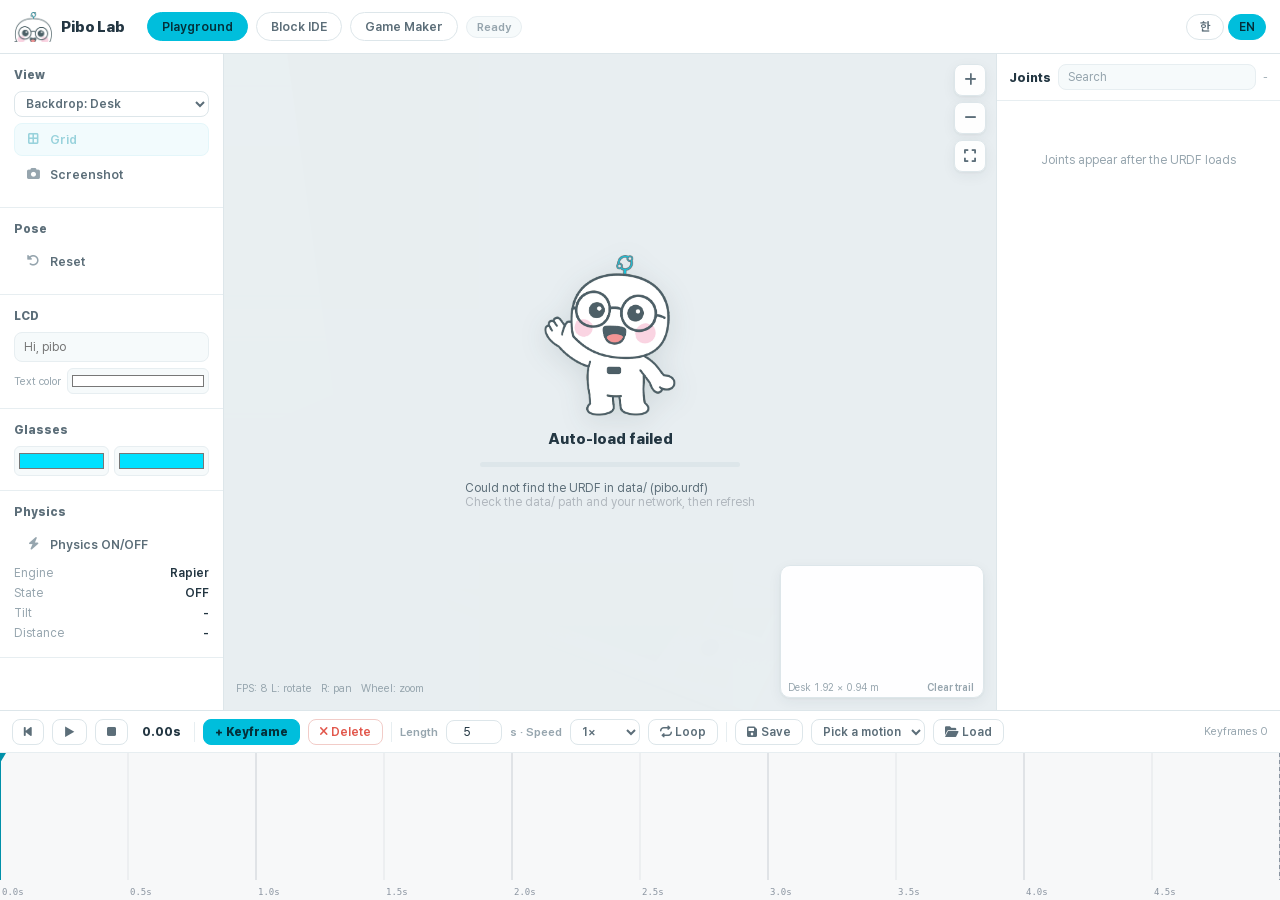
==== index.html @ e3cc10b1 "Add files via upload" ====
<!DOCTYPE html>
<html lang="ko">
<head>
<meta charset="UTF-8">
<meta name="viewport" content="width=device-width, initial-scale=1.0">
<title>파이보 랩 — 체험툴</title>
<meta name="description" content="브라우저에서 PIBO 휴머노이드 로봇을 조작하고 모션을 만들어 보세요.">
<meta property="og:title" content="파이보 랩">
<meta property="og:description" content="브라우저에서 PIBO를 조작하고 모션을 만들어 실물 로봇으로 내보내기">
<meta property="og:image" content="img/og.png">
<link rel="icon" type="image/png" href="img/favicon.png">
<link rel="stylesheet" href="fonts/pretendard.css?v=15">
<link rel="stylesheet" href="css/all.min.css?v=15">
<script src="lib/three.min.js?v=15"></script>
<link rel="stylesheet" href="css/style.css?v=15">
</head>
<body>
<header>
  <h1><img src="img/pibo-logo.png" alt="PIBO">파이보 랩</h1>
  <span class="navlink on">체험툴</span>
  <a class="navlink" href="dev.html">개발툴</a>
  <a class="navlink" href="game.html">게임툴</a>
  <span class="badge" id="statusBadge">준비</span>
  <span style="flex:1"></span>
</header>

<div class="main">
  <div class="left">
    <div class="sec">
      <div class="sec-title">뷰</div>
      <select class="tl-select" id="themeSel" style="width:100%;margin-bottom:6px"><option value="desk">배경: 책상</option><option value="dining">배경: 식탁</option><option value="bench">배경: 작업대</option><option value="road">배경: 주행 매트</option><option value="sumo">배경: 스모 링</option><option value="soccer">배경: 축구장</option><option value="space">배경: 우주 기지</option><option value="kitchen">배경: 주방 조리대</option><option value="plain">배경: 심플</option></select>
      <button class="tb on" id="gridBtn"><i class="ic fa-solid fa-border-all"></i>그리드</button>
      <button class="tb" id="ssBtn"><i class="ic fa-solid fa-camera"></i>스크린샷</button>
    </div>
    <div class="sec">
      <div class="sec-title">포즈</div>
      <button class="tb" id="resetBtn"><i class="ic fa-solid fa-rotate-left"></i>리셋</button>
    </div>
    <div class="sec">
      <div class="sec-title">LCD</div>
      <input type="text" id="lcdText" placeholder="Hi, pibo" style="width:100%;padding:7px 9px;background:var(--panel2);border:1px solid var(--line-soft);border-radius:8px;font-size:12px;color:var(--ink);outline:none;font-family:var(--sans);margin-bottom:6px">
      <div style="display:flex;align-items:center;gap:6px;font-size:11px;color:var(--ink3)"><span>글씨색</span><input type="color" id="lcdColor" value="#ffffff" style="flex:1;height:26px;border:1px solid var(--line-soft);border-radius:6px;background:var(--panel2);cursor:pointer;padding:2px"></div>
    </div>
    <div class="sec">
      <div class="sec-title">안경</div>
      <div style="display:flex;gap:5px"><input type="color" id="glassColorL" value="#00e1ff" title="왼쪽 눈"  style="flex:1;height:30px;border:1px solid var(--line-soft);border-radius:6px;background:var(--panel2);cursor:pointer;padding:2px"><input type="color" id="glassColorR" value="#00e1ff" title="오른쪽 눈" style="flex:1;height:30px;border:1px solid var(--line-soft);border-radius:6px;background:var(--panel2);cursor:pointer;padding:2px"></div>
    </div>
    <div class="sec">
      <div class="sec-title">물리 시뮬</div>
      <button class="tb" id="physBtn" disabled><i class="ic fa-solid fa-bolt"></i>물리 ON/OFF</button>
      <div class="info-row"><span>엔진</span><span class="info-val" id="physEngine">로딩중</span></div>
      <div class="info-row"><span>상태</span><span class="info-val" id="physState">OFF</span></div>
      <div class="info-row"><span>기울기</span><span class="info-val" id="physTilt">-</span></div>
      <div class="info-row"><span>이동거리</span><span class="info-val" id="physDist">-</span></div>
    </div>
    <div class="sec" id="partColorSec" style="display:none">
      <div class="sec-title">파트 색상</div>
      <div id="partColors"></div>
      <button class="tb" id="partResetBtn" style="margin-top:6px"><i class="ic fa-solid fa-rotate-left"></i>색상 되돌리기</button>
    </div>
    <div class="sec" id="infoSec" style="display:none"><div id="infoRows"></div></div>
  </div>

  <div class="viewport" id="vp">
    <canvas id="cv"></canvas>
    <div class="empty-msg" id="emptyMsg">
      <div class="em-icon" style="opacity:1"><img src="img/pibo-oops.png" alt=""></div>
      <p class="em-msg">모델을 불러오지 못했어요<br><span style="font-size:11px;color:var(--ink3);font-weight:400">잠시 후 새로고침해 주세요</span></p>
    </div>
    <div class="load-overlay" id="loadOv" style="display:none">
      <img class="load-char" src="img/pibo-hello.png" alt="">
      <div class="spinner" id="spinner"></div>
      <div class="load-title" id="loadTitle">파이보를 불러오고 있어요</div>
      <div class="pbar-bg"><div class="pbar-fill" id="pbar"></div></div>
      <div class="pbar-text" id="ptext">준비 중...</div>
    </div>
    <div class="hud">
      <span id="fpsEl">FPS: --</span>
      <span style="color:var(--ink3)">좌:회전 &nbsp; 우:이동 &nbsp; 휠:줌</span>
    </div>
    <div id="miniMap" style="position:absolute;right:12px;bottom:12px;background:rgba(255,255,255,.94);border:1px solid var(--line);border-radius:10px;box-shadow:var(--shadow);padding:7px 7px 4px;user-select:none">
      <canvas id="miniCv" width="188" height="104" style="display:block;border-radius:5px"></canvas>
      <div style="display:flex;align-items:center;justify-content:space-between;margin-top:4px">
        <span id="miniLbl" class="num" style="font-size:10px;color:var(--ink3)">-</span>
        <span id="miniClear" style="font-size:10px;font-weight:600;color:var(--ink3);cursor:pointer;padding:0 2px">궤적 지우기</span>
      </div>
    </div>
    <div id="fallBanner" style="display:none"><img src="img/pibo-fall.png" alt=""><span class="fb-txt">넘어졌어요!</span></div>
    <div id="vpTools">
      <button class="zb" id="zoomIn"  title="확대"><i class="fa-solid fa-plus"></i></button>
      <button class="zb" id="zoomOut" title="축소"><i class="fa-solid fa-minus"></i></button>
      <button class="zb" id="zoomFit" title="화면에 맞추기"><i class="fa-solid fa-expand"></i></button>
    </div>
    <div class="tooltip" id="tt"></div>
  </div>

  <div class="right">
    <div class="right-head">
      <b>관절</b>
      <input class="search-box" id="searchBox" placeholder="검색" type="text">
      <span class="jcount" id="jcount">-</span>
    </div>
    <div class="joints" id="jointsEl">
      <div class="no-joint">URDF 로드 후 관절 표시</div>
    </div>
  </div>
</div>

<div class="timeline-panel">
  <div class="tl-controls">
    <button class="tl-btn" id="tlToStart" title="처음"><i class="fa-solid fa-backward-step"></i></button>
    <button class="tl-btn" id="tlPlayPause" title="재생/정지">▶</button>
    <button class="tl-btn" id="tlStop" title="정지"><i class="fa-solid fa-stop"></i></button>
    <span class="tl-time-display" id="tlTimeDisp">0.00s</span>
    <div class="tl-sep"></div>
    <button class="tl-btn accent" id="tlAddKf">+ 키프레임</button>
    <button class="tl-btn danger" id="tlDelKf"><i class="fa-solid fa-xmark"></i> 삭제</button>
    <div class="tl-sep"></div>
    <span class="tl-label">길이</span>
    <input class="tl-dur" id="tlDurInput" type="number" value="5" min="0.5" max="120" step="0.1">
    <span class="tl-label">s · 속도</span>
    <select class="tl-select" id="tlSpeedSel">
      <option value="0.25">0.25×</option>
      <option value="0.5">0.5×</option>
      <option value="0.75">0.75×</option>
      <option value="1" selected>1×</option>
      <option value="1.25">1.25×</option>
      <option value="1.5">1.5×</option>
      <option value="1.75">1.75×</option>
      <option value="2">2×</option>
    </select>
    <button class="tl-btn" id="tlLoopBtn"><i class="fa-solid fa-repeat"></i> 루프</button>
    <div class="tl-sep"></div>
    <button class="tl-btn" id="tlSaveMotion"><i class="fa-solid fa-floppy-disk"></i> 저장</button>
    <select class="tl-select" id="motionPick" title="내장 모션 불러오기" style="max-width:150px">
      <option value="">모션 선택</option>
    </select>
    <button class="tl-btn" id="tlLoadMotion"><i class="fa-solid fa-folder-open"></i> 불러오기</button>
    <input type="file" id="motionFileIn" accept=".json">
    <span class="tl-kf-count" id="tlKfCount">키프레임 0</span>
  </div>
  <div class="tl-body">
    <div class="tl-canvas-wrap" id="tlWrap">
      <canvas id="tlCanvas"></canvas>
    </div>
  </div>
</div>

<script src="js/i18n.js?v=15"></script>
<script src="js/config.js?v=15"></script>
<script src="js/dom.js?v=15"></script>
<script src="js/orbit.js?v=15"></script>
<script src="js/loaders.js?v=15"></script>
<script src="js/viewer.js?v=15"></script>
<script src="js/physics.js?v=15"></script>
<script src="js/backdrop.js?v=15"></script>
<script src="js/motion.js?v=15"></script>
<script src="js/pibo_api.js?v=15"></script>
<script src="js/custom_style.js?v=15"></script>
<script src="js/motion_names.js?v=15"></script>
<script src="js/appview.js?v=15"></script>

<script type="module">
  // Rapier3D — lib/rapier.es.js 를 먼저 쓰고, 없을 때만 CDN
  const SOURCES = [
    './lib/rapier.es.js',
    'https://cdn.jsdelivr.net/npm/@dimforge/rapier3d-compat@0.14.0/rapier.es.js'
  ];
  let RAPIER = null;
  for (const src of SOURCES) {
    try {
      const mod = await import(src);
      const cand = (mod && mod.default) ? mod.default : mod;
      if (cand && typeof cand.init === 'function') { RAPIER = cand; console.log('Rapier:', src); break; }
    } catch (e) { console.warn('Rapier load failed:', src, e.message); }
  }
  if (RAPIER) {
    try {
      await RAPIER.init();
      window.RAPIER = RAPIER;
      window.dispatchEvent(new Event('rapier-ready'));
    } catch (e) { console.error(e); window.dispatchEvent(new Event('rapier-fail')); }
  } else {
    window.dispatchEvent(new Event('rapier-fail'));
  }
</script>
</body>
</html>
---- fonts/pretendard.css ----
/*
Copyright (c) 2021 Kil Hyung-jin, with Reserved Font Name Pretendard.
https://github.com/orioncactus/pretendard

This Font Software is licensed under the SIL Open Font License, Version 1.1.
This license is copied below, and is also available with a FAQ at:
http://scripts.sil.org/OFL
*/
/* [0] */
@font-face {
	font-family: 'Pretendard Variable';
	font-style: normal;
	font-display: swap;
	font-weight: 45 920;
	src: url(./woff2-dynamic-subset/PretendardVariable.subset.0.woff2) format('woff2-variations');
	unicode-range: U+f9ca-fa0b, U+ff03-ff05, U+ff07, U+ff0a-ff0b, U+ff0d-ff19, U+ff1b, U+ff1d, U+ff20-ff5b, U+ff5d, U+ffe0-ffe3, U+ffe5-ffe6;
}

/* [1] */
@font-face {
	font-family: 'Pretendard Variable';
	font-style: normal;
	font-display: swap;
	font-weight: 45 920;
	src: url(./woff2-dynamic-subset/PretendardVariable.subset.1.woff2) format('woff2-variations');
	unicode-range: U+d723-d728, U+d72a-d733, U+d735-d748, U+d74a-d74f, U+d752-d753, U+d755-d757, U+d75a-d75f, U+d762-d764, U+d766-d768, U+d76a-d76b, U+d76d-d76f, U+d771-d787, U+d789-d78b, U+d78d-d78f, U+d791-d797, U+d79a, U+d79c, U+d79e-d7a3, U+f900-f909, U+f90b-f92e;
}

/* [2] */
@font-face {
	font-family: 'Pretendard Variable';
	font-style: normal;
	font-display: swap;
	font-weight: 45 920;
	src: url(./woff2-dynamic-subset/PretendardVariable.subset.2.woff2) format('woff2-variations');
	unicode-range: U+d679-d68b, U+d68e-d69e, U+d6a0, U+d6a2-d6a7, U+d6a9-d6c3, U+d6c6-d6c7, U+d6c9-d6cb, U+d6cd-d6d3, U+d6d5-d6d6, U+d6d8-d6e3, U+d6e5-d6e7, U+d6e9-d6fb, U+d6fd-d717, U+d719-d71f, U+d721-d722;
}

/* [3] */
@font-face {
	font-family: 'Pretendard Variable';
	font-style: normal;
	font-display: swap;
	font-weight: 45 920;
	src: url(./woff2-dynamic-subset/PretendardVariable.subset.3.woff2) format('woff2-variations');
	unicode-range: U+d5bc-d5c7, U+d5ca-d5cb, U+d5cd-d5cf, U+d5d1-d5d7, U+d5d9-d5da, U+d5dc, U+d5de-d5e3, U+d5e6-d5e7, U+d5e9-d5eb, U+d5ed-d5f6, U+d5f8, U+d5fa-d5ff, U+d602-d603, U+d605-d607, U+d609-d60f, U+d612-d613, U+d616-d61b, U+d61d-d637, U+d63a-d63b, U+d63d-d63f, U+d641-d647, U+d64a-d64c, U+d64e-d653, U+d656-d657, U+d659-d65b, U+d65d-d666, U+d668, U+d66a-d678;
}

/* [4] */
@font-face {
	font-family: 'Pretendard Variable';
	font-style: normal;
	font-display: swap;
	font-weight: 45 920;
	src: url(./woff2-dynamic-subset/PretendardVariable.subset.4.woff2) format('woff2-variations');
	unicode-range: U+d507, U+d509-d50b, U+d50d-d513, U+d515-d53b, U+d53e-d53f, U+d541-d543, U+d545-d54c, U+d54e, U+d550, U+d552-d557, U+d55a-d55b, U+d55d-d55f, U+d561-d564, U+d566-d567, U+d56a, U+d56c, U+d56e-d573, U+d576-d577, U+d579-d583, U+d585-d586, U+d58a-d5a4, U+d5a6-d5bb;
}

/* [5] */
@font-face {
	font-family: 'Pretendard Variable';
	font-style: normal;
	font-display: swap;
	font-weight: 45 920;
	src: url(./woff2-dynamic-subset/PretendardVariable.subset.5.woff2) format('woff2-variations');
	unicode-range: U+d464-d477, U+d47a-d47b, U+d47d-d47f, U+d481-d487, U+d489-d48a, U+d48c, U+d48e-d4e7, U+d4e9-d503, U+d505-d506;
}

/* [6] */
@font-face {
	font-family: 'Pretendard Variable';
	font-style: normal;
	font-display: swap;
	font-weight: 45 920;
	src: url(./woff2-dynamic-subset/PretendardVariable.subset.6.woff2) format('woff2-variations');
	unicode-range: U+d3bf-d3c7, U+d3ca-d3cf, U+d3d1-d3eb, U+d3ee-d3ef, U+d3f1-d3f3, U+d3f5-d3fb, U+d3fd-d400, U+d402-d45b, U+d45d-d463;
}

/* [7] */
@font-face {
	font-family: 'Pretendard Variable';
	font-style: normal;
	font-display: swap;
	font-weight: 45 920;
	src: url(./woff2-dynamic-subset/PretendardVariable.subset.7.woff2) format('woff2-variations');
	unicode-range: U+d2ff, U+d302-d304, U+d306-d30b, U+d30f, U+d311-d313, U+d315-d31b, U+d31e, U+d322-d324, U+d326-d327, U+d32a-d32b, U+d32d-d32f, U+d331-d337, U+d339-d33c, U+d33e-d37b, U+d37e-d37f, U+d381-d383, U+d385-d38b, U+d38e-d390, U+d392-d397, U+d39a-d39b, U+d39d-d39f, U+d3a1-d3a7, U+d3a9-d3aa, U+d3ac, U+d3ae-d3b3, U+d3b5-d3b7, U+d3b9-d3bb, U+d3bd-d3be;
}

/* [8] */
@font-face {
	font-family: 'Pretendard Variable';
	font-style: normal;
	font-display: swap;
	font-weight: 45 920;
	src: url(./woff2-dynamic-subset/PretendardVariable.subset.8.woff2) format('woff2-variations');
	unicode-range: U+d257-d27f, U+d281-d29b, U+d29d-d29f, U+d2a1-d2ab, U+d2ad-d2b7, U+d2ba-d2bb, U+d2bd-d2bf, U+d2c1-d2c7, U+d2c9-d2ef, U+d2f2-d2f3, U+d2f5-d2f7, U+d2f9-d2fe;
}

/* [9] */
@font-face {
	font-family: 'Pretendard Variable';
	font-style: normal;
	font-display: swap;
	font-weight: 45 920;
	src: url(./woff2-dynamic-subset/PretendardVariable.subset.9.woff2) format('woff2-variations');
	unicode-range: U+d1b4, U+d1b6-d1f3, U+d1f5-d22b, U+d22e-d22f, U+d231-d233, U+d235-d23b, U+d23d-d240, U+d242-d256;
}

/* [10] */
@font-face {
	font-family: 'Pretendard Variable';
	font-style: normal;
	font-display: swap;
	font-weight: 45 920;
	src: url(./woff2-dynamic-subset/PretendardVariable.subset.10.woff2) format('woff2-variations');
	unicode-range: U+d105-d12f, U+d132-d133, U+d135-d137, U+d139-d13f, U+d141-d142, U+d144, U+d146-d14b, U+d14e-d14f, U+d151-d153, U+d155-d15b, U+d15e-d187, U+d189-d19f, U+d1a2-d1a3, U+d1a5-d1a7, U+d1a9-d1af, U+d1b2-d1b3;
}

/* [11] */
@font-face {
	font-family: 'Pretendard Variable';
	font-style: normal;
	font-display: swap;
	font-weight: 45 920;
	src: url(./woff2-dynamic-subset/PretendardVariable.subset.11.woff2) format('woff2-variations');
	unicode-range: U+d04b-d04f, U+d051-d057, U+d059-d06b, U+d06d-d06f, U+d071-d073, U+d075-d07b, U+d07e-d0a3, U+d0a6-d0a7, U+d0a9-d0ab, U+d0ad-d0b3, U+d0b6, U+d0b8, U+d0ba-d0bf, U+d0c2-d0c3, U+d0c5-d0c7, U+d0c9-d0cf, U+d0d2, U+d0d6-d0db, U+d0de-d0df, U+d0e1-d0e3, U+d0e5-d0eb, U+d0ee-d0f0, U+d0f2-d104;
}

/* [12] */
@font-face {
	font-family: 'Pretendard Variable';
	font-style: normal;
	font-display: swap;
	font-weight: 45 920;
	src: url(./woff2-dynamic-subset/PretendardVariable.subset.12.woff2) format('woff2-variations');
	unicode-range: U+cfa2-cfc3, U+cfc5-cfdf, U+cfe2-cfe3, U+cfe5-cfe7, U+cfe9-cff4, U+cff6-cffb, U+cffd-cfff, U+d001-d003, U+d005-d017, U+d019-d033, U+d036-d037, U+d039-d03b, U+d03d-d04a;
}

/* [13] */
@font-face {
	font-family: 'Pretendard Variable';
	font-style: normal;
	font-display: swap;
	font-weight: 45 920;
	src: url(./woff2-dynamic-subset/PretendardVariable.subset.13.woff2) format('woff2-variations');
	unicode-range: U+cef0-cef3, U+cef6, U+cef9-ceff, U+cf01-cf03, U+cf05-cf07, U+cf09-cf0f, U+cf11-cf12, U+cf14-cf1b, U+cf1d-cf1f, U+cf21-cf2f, U+cf31-cf53, U+cf56-cf57, U+cf59-cf5b, U+cf5d-cf63, U+cf66, U+cf68, U+cf6a-cf6f, U+cf71-cf84, U+cf86-cf8b, U+cf8d-cfa1;
}

/* [14] */
@font-face {
	font-family: 'Pretendard Variable';
	font-style: normal;
	font-display: swap;
	font-weight: 45 920;
	src: url(./woff2-dynamic-subset/PretendardVariable.subset.14.woff2) format('woff2-variations');
	unicode-range: U+ce3c-ce57, U+ce5a-ce5b, U+ce5d-ce5f, U+ce61-ce67, U+ce6a, U+ce6c, U+ce6e-ce73, U+ce76-ce77, U+ce79-ce7b, U+ce7d-ce83, U+ce85-ce88, U+ce8a-ce8f, U+ce91-ce93, U+ce95-ce97, U+ce99-ce9f, U+cea2, U+cea4-ceab, U+cead-cee3, U+cee6-cee7, U+cee9-ceeb, U+ceed-ceef;
}

/* [15] */
@font-face {
	font-family: 'Pretendard Variable';
	font-style: normal;
	font-display: swap;
	font-weight: 45 920;
	src: url(./woff2-dynamic-subset/PretendardVariable.subset.15.woff2) format('woff2-variations');
	unicode-range: U+cd92-cd93, U+cd96-cd97, U+cd99-cd9b, U+cd9d-cda3, U+cda6-cda8, U+cdaa-cdaf, U+cdb1-cdc3, U+cdc5-cdcb, U+cdcd-cde7, U+cde9-ce03, U+ce05-ce1f, U+ce22-ce34, U+ce36-ce3b;
}

/* [16] */
@font-face {
	font-family: 'Pretendard Variable';
	font-style: normal;
	font-display: swap;
	font-weight: 45 920;
	src: url(./woff2-dynamic-subset/PretendardVariable.subset.16.woff2) format('woff2-variations');
	unicode-range: U+ccef-cd07, U+cd0a-cd0b, U+cd0d-cd1a, U+cd1c, U+cd1e-cd2b, U+cd2d-cd5b, U+cd5d-cd77, U+cd79-cd91;
}

/* [17] */
@font-face {
	font-family: 'Pretendard Variable';
	font-style: normal;
	font-display: swap;
	font-weight: 45 920;
	src: url(./woff2-dynamic-subset/PretendardVariable.subset.17.woff2) format('woff2-variations');
	unicode-range: U+cc3f-cc43, U+cc46-cc47, U+cc49-cc4b, U+cc4d-cc53, U+cc55-cc58, U+cc5a-cc5f, U+cc61-cc97, U+cc9a-cc9b, U+cc9d-cc9f, U+cca1-cca7, U+ccaa, U+ccac, U+ccae-ccb3, U+ccb6-ccb7, U+ccb9-ccbb, U+ccbd-cccf, U+ccd1-cce3, U+cce5-ccee;
}

/* [18] */
@font-face {
	font-family: 'Pretendard Variable';
	font-style: normal;
	font-display: swap;
	font-weight: 45 920;
	src: url(./woff2-dynamic-subset/PretendardVariable.subset.18.woff2) format('woff2-variations');
	unicode-range: U+cb91-cbd3, U+cbd5-cbe3, U+cbe5-cc0b, U+cc0e-cc0f, U+cc11-cc13, U+cc15-cc1b, U+cc1d-cc20, U+cc23-cc27, U+cc2a-cc2b, U+cc2d, U+cc2f, U+cc31-cc37, U+cc3a, U+cc3c;
}

/* [19] */
@font-face {
	font-family: 'Pretendard Variable';
	font-style: normal;
	font-display: swap;
	font-weight: 45 920;
	src: url(./woff2-dynamic-subset/PretendardVariable.subset.19.woff2) format('woff2-variations');
	unicode-range: U+caf4-cb47, U+cb4a-cb90;
}

/* [20] */
@font-face {
	font-family: 'Pretendard Variable';
	font-style: normal;
	font-display: swap;
	font-weight: 45 920;
	src: url(./woff2-dynamic-subset/PretendardVariable.subset.20.woff2) format('woff2-variations');
	unicode-range: U+ca4a-ca4b, U+ca4e-ca4f, U+ca51-ca53, U+ca55-ca5b, U+ca5d-ca60, U+ca62-ca83, U+ca85-cabb, U+cabe-cabf, U+cac1-cac3, U+cac5-cacb, U+cacd-cad0, U+cad2, U+cad4-cad8, U+cada-caf3;
}

/* [21] */
@font-face {
	font-family: 'Pretendard Variable';
	font-style: normal;
	font-display: swap;
	font-weight: 45 920;
	src: url(./woff2-dynamic-subset/PretendardVariable.subset.21.woff2) format('woff2-variations');
	unicode-range: U+c996-c997, U+c99a-c99c, U+c99e-c9bf, U+c9c2-c9c3, U+c9c5-c9c7, U+c9c9-c9cf, U+c9d2, U+c9d4, U+c9d7-c9d8, U+c9db, U+c9de-c9df, U+c9e1-c9e3, U+c9e5-c9e6, U+c9e8-c9eb, U+c9ee-c9f0, U+c9f2-c9f7, U+c9f9-ca0b, U+ca0d-ca28, U+ca2a-ca49;
}

/* [22] */
@font-face {
	font-family: 'Pretendard Variable';
	font-style: normal;
	font-display: swap;
	font-weight: 45 920;
	src: url(./woff2-dynamic-subset/PretendardVariable.subset.22.woff2) format('woff2-variations');
	unicode-range: U+c8e9-c8f4, U+c8f6-c8fb, U+c8fe-c8ff, U+c901-c903, U+c905-c90b, U+c90e-c910, U+c912-c917, U+c919-c92b, U+c92d-c94f, U+c951-c953, U+c955-c96b, U+c96d-c973, U+c975-c987, U+c98a-c98b, U+c98d-c98f, U+c991-c995;
}

/* [23] */
@font-face {
	font-family: 'Pretendard Variable';
	font-style: normal;
	font-display: swap;
	font-weight: 45 920;
	src: url(./woff2-dynamic-subset/PretendardVariable.subset.23.woff2) format('woff2-variations');
	unicode-range: U+c841-c84b, U+c84d-c86f, U+c872-c873, U+c875-c877, U+c879-c87f, U+c882-c884, U+c887-c88a, U+c88d-c8c3, U+c8c5-c8df, U+c8e1-c8e8;
}

/* [24] */
@font-face {
	font-family: 'Pretendard Variable';
	font-style: normal;
	font-display: swap;
	font-weight: 45 920;
	src: url(./woff2-dynamic-subset/PretendardVariable.subset.24.woff2) format('woff2-variations');
	unicode-range: U+c779-c77b, U+c77e-c782, U+c786, U+c78b, U+c78d, U+c78f, U+c792-c793, U+c795, U+c797, U+c799-c79f, U+c7a2, U+c7a7-c7ab, U+c7ae-c7bb, U+c7bd-c7c0, U+c7c2-c7c7, U+c7c9-c7dc, U+c7de-c7ff, U+c802-c803, U+c805-c807, U+c809, U+c80b-c80f, U+c812, U+c814, U+c817-c81b, U+c81e-c81f, U+c821-c823, U+c825-c82e, U+c830-c837, U+c839-c83b, U+c83d-c840;
}

/* [25] */
@font-face {
	font-family: 'Pretendard Variable';
	font-style: normal;
	font-display: swap;
	font-weight: 45 920;
	src: url(./woff2-dynamic-subset/PretendardVariable.subset.25.woff2) format('woff2-variations');
	unicode-range: U+c6bb-c6bf, U+c6c2, U+c6c4, U+c6c6-c6cb, U+c6ce-c6cf, U+c6d1-c6d3, U+c6d5-c6db, U+c6dd-c6df, U+c6e1-c6e7, U+c6e9-c6eb, U+c6ed-c6ef, U+c6f1-c6f8, U+c6fa-c703, U+c705-c707, U+c709-c70b, U+c70d-c716, U+c718, U+c71a-c71f, U+c722-c723, U+c725-c727, U+c729-c734, U+c736-c73b, U+c73e-c73f, U+c741-c743, U+c745-c74b, U+c74e-c750, U+c752-c757, U+c759-c773, U+c776-c777;
}

/* [26] */
@font-face {
	font-family: 'Pretendard Variable';
	font-style: normal;
	font-display: swap;
	font-weight: 45 920;
	src: url(./woff2-dynamic-subset/PretendardVariable.subset.26.woff2) format('woff2-variations');
	unicode-range: U+c5f5-c5fb, U+c5fe, U+c602-c605, U+c607, U+c609-c60f, U+c611-c61a, U+c61c-c623, U+c626-c627, U+c629-c62b, U+c62d, U+c62f-c632, U+c636, U+c638, U+c63a-c63f, U+c642-c643, U+c645-c647, U+c649-c652, U+c656-c65b, U+c65d-c65f, U+c661-c663, U+c665-c677, U+c679-c67b, U+c67d-c693, U+c696-c697, U+c699-c69b, U+c69d-c6a3, U+c6a6, U+c6a8, U+c6aa-c6af, U+c6b2-c6b3, U+c6b5-c6b7, U+c6b9-c6ba;
}

/* [27] */
@font-face {
	font-family: 'Pretendard Variable';
	font-style: normal;
	font-display: swap;
	font-weight: 45 920;
	src: url(./woff2-dynamic-subset/PretendardVariable.subset.27.woff2) format('woff2-variations');
	unicode-range: U+c517-c527, U+c52a-c52b, U+c52d-c52f, U+c531-c538, U+c53a, U+c53c, U+c53e-c543, U+c546-c547, U+c54b, U+c54d-c552, U+c556, U+c55a-c55b, U+c55d, U+c55f, U+c562-c563, U+c565-c567, U+c569-c56f, U+c572, U+c574, U+c576-c57b, U+c57e-c57f, U+c581-c583, U+c585-c586, U+c588-c58b, U+c58e, U+c590, U+c592-c596, U+c599-c5b3, U+c5b6-c5b7, U+c5ba, U+c5be-c5c3, U+c5ca-c5cb, U+c5cd, U+c5cf, U+c5d2-c5d3, U+c5d5-c5d7, U+c5d9-c5df, U+c5e1-c5e2, U+c5e4, U+c5e6-c5eb, U+c5ef, U+c5f1-c5f3;
}

/* [28] */
@font-face {
	font-family: 'Pretendard Variable';
	font-style: normal;
	font-display: swap;
	font-weight: 45 920;
	src: url(./woff2-dynamic-subset/PretendardVariable.subset.28.woff2) format('woff2-variations');
	unicode-range: U+c475-c4ef, U+c4f2-c4f3, U+c4f5-c4f7, U+c4f9-c4ff, U+c502-c50b, U+c50d-c516;
}

/* [29] */
@font-face {
	font-family: 'Pretendard Variable';
	font-style: normal;
	font-display: swap;
	font-weight: 45 920;
	src: url(./woff2-dynamic-subset/PretendardVariable.subset.29.woff2) format('woff2-variations');
	unicode-range: U+c3d0-c3d7, U+c3da-c3db, U+c3dd-c3de, U+c3e1-c3ec, U+c3ee-c3f3, U+c3f5-c42b, U+c42d-c463, U+c466-c474;
}

/* [30] */
@font-face {
	font-family: 'Pretendard Variable';
	font-style: normal;
	font-display: swap;
	font-weight: 45 920;
	src: url(./woff2-dynamic-subset/PretendardVariable.subset.30.woff2) format('woff2-variations');
	unicode-range: U+c32b-c367, U+c36a-c36b, U+c36d-c36f, U+c371-c377, U+c37a-c37b, U+c37e-c383, U+c385-c387, U+c389-c3cf;
}

/* [31] */
@font-face {
	font-family: 'Pretendard Variable';
	font-style: normal;
	font-display: swap;
	font-weight: 45 920;
	src: url(./woff2-dynamic-subset/PretendardVariable.subset.31.woff2) format('woff2-variations');
	unicode-range: U+c26a-c26b, U+c26d-c26f, U+c271-c273, U+c275-c27b, U+c27e-c287, U+c289-c28f, U+c291-c297, U+c299-c29a, U+c29c-c2a3, U+c2a5-c2a7, U+c2a9-c2ab, U+c2ad-c2b3, U+c2b6, U+c2b8, U+c2ba-c2bb, U+c2bd-c2db, U+c2de-c2df, U+c2e1-c2e2, U+c2e5-c2ea, U+c2ee, U+c2f0, U+c2f2-c2f5, U+c2f7, U+c2fa-c2fb, U+c2fd-c2ff, U+c301-c307, U+c309-c30c, U+c30e-c312, U+c315-c323, U+c325-c328, U+c32a;
}

/* [32] */
@font-face {
	font-family: 'Pretendard Variable';
	font-style: normal;
	font-display: swap;
	font-weight: 45 920;
	src: url(./woff2-dynamic-subset/PretendardVariable.subset.32.woff2) format('woff2-variations');
	unicode-range: U+c1bc-c1c3, U+c1c5-c1df, U+c1e1-c1fb, U+c1fd-c203, U+c205-c20c, U+c20e, U+c210-c217, U+c21a-c21b, U+c21d-c21e, U+c221-c227, U+c229-c22a, U+c22c, U+c22e, U+c230, U+c233-c24f, U+c251-c257, U+c259-c269;
}

/* [33] */
@font-face {
	font-family: 'Pretendard Variable';
	font-style: normal;
	font-display: swap;
	font-weight: 45 920;
	src: url(./woff2-dynamic-subset/PretendardVariable.subset.33.woff2) format('woff2-variations');
	unicode-range: U+c101-c11b, U+c11f, U+c121-c123, U+c125-c12b, U+c12e, U+c132-c137, U+c13a-c13b, U+c13d-c13f, U+c141-c147, U+c14a, U+c14c-c153, U+c155-c157, U+c159-c15b, U+c15d-c166, U+c169-c16f, U+c171-c177, U+c179-c18b, U+c18e-c18f, U+c191-c193, U+c195-c19b, U+c19d-c19e, U+c1a0, U+c1a2-c1a4, U+c1a6-c1bb;
}

/* [34] */
@font-face {
	font-family: 'Pretendard Variable';
	font-style: normal;
	font-display: swap;
	font-weight: 45 920;
	src: url(./woff2-dynamic-subset/PretendardVariable.subset.34.woff2) format('woff2-variations');
	unicode-range: U+c049-c057, U+c059-c05b, U+c05d-c05f, U+c061-c067, U+c069-c08f, U+c091-c0ab, U+c0ae-c0af, U+c0b1-c0b3, U+c0b5, U+c0b7-c0bb, U+c0be, U+c0c2-c0c7, U+c0ca-c0cb, U+c0cd-c0cf, U+c0d1-c0d7, U+c0d9-c0da, U+c0dc, U+c0de-c0e3, U+c0e5-c0eb, U+c0ed-c0f3, U+c0f6, U+c0f8, U+c0fa-c0ff;
}

/* [35] */
@font-face {
	font-family: 'Pretendard Variable';
	font-style: normal;
	font-display: swap;
	font-weight: 45 920;
	src: url(./woff2-dynamic-subset/PretendardVariable.subset.35.woff2) format('woff2-variations');
	unicode-range: U+bfa7-bfaf, U+bfb1-bfc4, U+bfc6-bfcb, U+bfce-bfcf, U+bfd1-bfd3, U+bfd5-bfdb, U+bfdd-c048;
}

/* [36] */
@font-face {
	font-family: 'Pretendard Variable';
	font-style: normal;
	font-display: swap;
	font-weight: 45 920;
	src: url(./woff2-dynamic-subset/PretendardVariable.subset.36.woff2) format('woff2-variations');
	unicode-range: U+bf07, U+bf09-bf3f, U+bf41-bf4f, U+bf52-bf54, U+bf56-bfa6;
}

/* [37] */
@font-face {
	font-family: 'Pretendard Variable';
	font-style: normal;
	font-display: swap;
	font-weight: 45 920;
	src: url(./woff2-dynamic-subset/PretendardVariable.subset.37.woff2) format('woff2-variations');
	unicode-range: U+be56, U+be58, U+be5c-be5f, U+be62-be63, U+be65-be67, U+be69-be74, U+be76-be7b, U+be7e-be7f, U+be81-be8e, U+be90, U+be92-bea7, U+bea9-becf, U+bed2-bed3, U+bed5-bed6, U+bed9-bee3, U+bee6-bf06;
}

/* [38] */
@font-face {
	font-family: 'Pretendard Variable';
	font-style: normal;
	font-display: swap;
	font-weight: 45 920;
	src: url(./woff2-dynamic-subset/PretendardVariable.subset.38.woff2) format('woff2-variations');
	unicode-range: U+bdb0-bdd3, U+bdd5-bdef, U+bdf1-be0b, U+be0d-be0f, U+be11-be13, U+be15-be43, U+be46-be47, U+be49-be4b, U+be4d-be53;
}

/* [39] */
@font-face {
	font-family: 'Pretendard Variable';
	font-style: normal;
	font-display: swap;
	font-weight: 45 920;
	src: url(./woff2-dynamic-subset/PretendardVariable.subset.39.woff2) format('woff2-variations');
	unicode-range: U+bd03, U+bd06, U+bd08, U+bd0a-bd0f, U+bd11-bd22, U+bd25-bd47, U+bd49-bd58, U+bd5a-bd7f, U+bd82-bd83, U+bd85-bd87, U+bd8a-bd8f, U+bd91-bd92, U+bd94, U+bd96-bd98, U+bd9a-bdaf;
}

/* [40] */
@font-face {
	font-family: 'Pretendard Variable';
	font-style: normal;
	font-display: swap;
	font-weight: 45 920;
	src: url(./woff2-dynamic-subset/PretendardVariable.subset.40.woff2) format('woff2-variations');
	unicode-range: U+bc4e-bc83, U+bc86-bc87, U+bc89-bc8b, U+bc8d-bc93, U+bc96, U+bc98, U+bc9b-bc9f, U+bca2-bca3, U+bca5-bca7, U+bca9-bcb2, U+bcb4-bcbb, U+bcbe-bcbf, U+bcc1-bcc3, U+bcc5-bccc, U+bcce-bcd0, U+bcd2-bcd4, U+bcd6-bcf3, U+bcf7, U+bcf9-bcfb, U+bcfd-bd02;
}

/* [41] */
@font-face {
	font-family: 'Pretendard Variable';
	font-style: normal;
	font-display: swap;
	font-weight: 45 920;
	src: url(./woff2-dynamic-subset/PretendardVariable.subset.41.woff2) format('woff2-variations');
	unicode-range: U+bb90-bba3, U+bba5-bbab, U+bbad-bbbf, U+bbc1-bbf7, U+bbfa-bbfb, U+bbfd-bbfe, U+bc01-bc07, U+bc09-bc0a, U+bc0e, U+bc10, U+bc12-bc13, U+bc17, U+bc19-bc1a, U+bc1e, U+bc20-bc23, U+bc26, U+bc28, U+bc2a-bc2c, U+bc2e-bc2f, U+bc32-bc33, U+bc35-bc37, U+bc39-bc3f, U+bc41-bc42, U+bc44, U+bc46-bc48, U+bc4a-bc4d;
}

/* [42] */
@font-face {
	font-family: 'Pretendard Variable';
	font-style: normal;
	font-display: swap;
	font-weight: 45 920;
	src: url(./woff2-dynamic-subset/PretendardVariable.subset.42.woff2) format('woff2-variations');
	unicode-range: U+bae6-bafb, U+bafd-bb17, U+bb19-bb33, U+bb37, U+bb39-bb3a, U+bb3d-bb43, U+bb45-bb46, U+bb48, U+bb4a-bb4f, U+bb51-bb53, U+bb55-bb57, U+bb59-bb62, U+bb64-bb8f;
}

/* [43] */
@font-face {
	font-family: 'Pretendard Variable';
	font-style: normal;
	font-display: swap;
	font-weight: 45 920;
	src: url(./woff2-dynamic-subset/PretendardVariable.subset.43.woff2) format('woff2-variations');
	unicode-range: U+ba30-ba37, U+ba3a-ba3b, U+ba3d-ba3f, U+ba41-ba47, U+ba49-ba4a, U+ba4c, U+ba4e-ba53, U+ba56-ba57, U+ba59-ba5b, U+ba5d-ba63, U+ba65-ba66, U+ba68-ba6f, U+ba71-ba73, U+ba75-ba77, U+ba79-ba84, U+ba86, U+ba88-baa7, U+baaa, U+baad-baaf, U+bab1-bab7, U+baba, U+babc, U+babe-bae5;
}

/* [44] */
@font-face {
	font-family: 'Pretendard Variable';
	font-style: normal;
	font-display: swap;
	font-weight: 45 920;
	src: url(./woff2-dynamic-subset/PretendardVariable.subset.44.woff2) format('woff2-variations');
	unicode-range: U+b96e-b973, U+b976-b977, U+b979-b97b, U+b97d-b983, U+b986, U+b988, U+b98a-b98d, U+b98f-b9ab, U+b9ae-b9af, U+b9b1-b9b3, U+b9b5-b9bb, U+b9be, U+b9c0, U+b9c2-b9c7, U+b9ca-b9cb, U+b9cd, U+b9d2-b9d7, U+b9da, U+b9dc, U+b9df-b9e0, U+b9e2, U+b9e6-b9e7, U+b9e9-b9f3, U+b9f6, U+b9f8, U+b9fb-ba2f;
}

/* [45] */
@font-face {
	font-family: 'Pretendard Variable';
	font-style: normal;
	font-display: swap;
	font-weight: 45 920;
	src: url(./woff2-dynamic-subset/PretendardVariable.subset.45.woff2) format('woff2-variations');
	unicode-range: U+b8bf-b8cb, U+b8cd-b8e0, U+b8e2-b8e7, U+b8ea-b8eb, U+b8ed-b8ef, U+b8f1-b8f7, U+b8fa, U+b8fc, U+b8fe-b903, U+b905-b917, U+b919-b91f, U+b921-b93b, U+b93d-b957, U+b95a-b95b, U+b95d-b95f, U+b961-b967, U+b969-b96c;
}

/* [46] */
@font-face {
	font-family: 'Pretendard Variable';
	font-style: normal;
	font-display: swap;
	font-weight: 45 920;
	src: url(./woff2-dynamic-subset/PretendardVariable.subset.46.woff2) format('woff2-variations');
	unicode-range: U+b80d-b80f, U+b811-b817, U+b81a, U+b81c-b823, U+b826-b827, U+b829-b82b, U+b82d-b833, U+b836, U+b83a-b83f, U+b841-b85b, U+b85e-b85f, U+b861-b863, U+b865-b86b, U+b86e, U+b870, U+b872-b8af, U+b8b1-b8be;
}

/* [47] */
@font-face {
	font-family: 'Pretendard Variable';
	font-style: normal;
	font-display: swap;
	font-weight: 45 920;
	src: url(./woff2-dynamic-subset/PretendardVariable.subset.47.woff2) format('woff2-variations');
	unicode-range: U+b74d-b75f, U+b761-b763, U+b765-b774, U+b776-b77b, U+b77e-b77f, U+b781-b783, U+b785-b78b, U+b78e, U+b792-b796, U+b79a-b79b, U+b79d-b7a7, U+b7aa, U+b7ae-b7b3, U+b7b6-b7c8, U+b7ca-b7eb, U+b7ee-b7ef, U+b7f1-b7f3, U+b7f5-b7fb, U+b7fe, U+b802-b806, U+b80a-b80b;
}

/* [48] */
@font-face {
	font-family: 'Pretendard Variable';
	font-style: normal;
	font-display: swap;
	font-weight: 45 920;
	src: url(./woff2-dynamic-subset/PretendardVariable.subset.48.woff2) format('woff2-variations');
	unicode-range: U+b6a7-b6aa, U+b6ac-b6b0, U+b6b2-b6ef, U+b6f1-b727, U+b72a-b72b, U+b72d-b72e, U+b731-b737, U+b739-b73a, U+b73c-b743, U+b745-b74c;
}

/* [49] */
@font-face {
	font-family: 'Pretendard Variable';
	font-style: normal;
	font-display: swap;
	font-weight: 45 920;
	src: url(./woff2-dynamic-subset/PretendardVariable.subset.49.woff2) format('woff2-variations');
	unicode-range: U+b605-b60f, U+b612-b617, U+b619-b624, U+b626-b69b, U+b69e-b6a3, U+b6a5-b6a6;
}

/* [50] */
@font-face {
	font-family: 'Pretendard Variable';
	font-style: normal;
	font-display: swap;
	font-weight: 45 920;
	src: url(./woff2-dynamic-subset/PretendardVariable.subset.50.woff2) format('woff2-variations');
	unicode-range: U+b55f, U+b562-b583, U+b585-b59f, U+b5a2-b5a3, U+b5a5-b5a7, U+b5a9-b5b2, U+b5b5-b5ba, U+b5bd-b604;
}

/* [51] */
@font-face {
	font-family: 'Pretendard Variable';
	font-style: normal;
	font-display: swap;
	font-weight: 45 920;
	src: url(./woff2-dynamic-subset/PretendardVariable.subset.51.woff2) format('woff2-variations');
	unicode-range: U+b4a5-b4b6, U+b4b8-b4bf, U+b4c1-b4c7, U+b4c9-b4db, U+b4de-b4df, U+b4e1-b4e2, U+b4e5-b4eb, U+b4ee, U+b4f0, U+b4f2-b513, U+b516-b517, U+b519-b51a, U+b51d-b523, U+b526, U+b528, U+b52b-b52f, U+b532-b533, U+b535-b537, U+b539-b53f, U+b541-b544, U+b546-b54b, U+b54d-b54f, U+b551-b55b, U+b55d-b55e;
}

/* [52] */
@font-face {
	font-family: 'Pretendard Variable';
	font-style: normal;
	font-display: swap;
	font-weight: 45 920;
	src: url(./woff2-dynamic-subset/PretendardVariable.subset.52.woff2) format('woff2-variations');
	unicode-range: U+b3f8-b3fb, U+b3fd-b40f, U+b411-b417, U+b419-b41b, U+b41d-b41f, U+b421-b427, U+b42a-b42b, U+b42d-b44f, U+b452-b453, U+b455-b457, U+b459-b45f, U+b462-b464, U+b466-b46b, U+b46d-b47f, U+b481-b4a3;
}

/* [53] */
@font-face {
	font-family: 'Pretendard Variable';
	font-style: normal;
	font-display: swap;
	font-weight: 45 920;
	src: url(./woff2-dynamic-subset/PretendardVariable.subset.53.woff2) format('woff2-variations');
	unicode-range: U+b342-b353, U+b356-b357, U+b359-b35b, U+b35d-b35e, U+b360-b363, U+b366, U+b368, U+b36a-b36d, U+b36f, U+b372-b373, U+b375-b377, U+b379-b37f, U+b381-b382, U+b384, U+b386-b38b, U+b38d-b3c3, U+b3c6-b3c7, U+b3c9-b3ca, U+b3cd-b3d3, U+b3d6, U+b3d8, U+b3da-b3f7;
}

/* [54] */
@font-face {
	font-family: 'Pretendard Variable';
	font-style: normal;
	font-display: swap;
	font-weight: 45 920;
	src: url(./woff2-dynamic-subset/PretendardVariable.subset.54.woff2) format('woff2-variations');
	unicode-range: U+b27c-b283, U+b285-b28f, U+b292-b293, U+b295-b297, U+b29a-b29f, U+b2a1-b2a4, U+b2a7-b2a9, U+b2ab, U+b2ad-b2c7, U+b2ca-b2cb, U+b2cd-b2cf, U+b2d1-b2d7, U+b2da, U+b2dc, U+b2de-b2e3, U+b2e7, U+b2e9-b2ea, U+b2ef-b2f3, U+b2f6, U+b2f8, U+b2fa-b2fb, U+b2fd-b2fe, U+b302-b303, U+b305-b307, U+b309-b30f, U+b312, U+b316-b31b, U+b31d-b341;
}

/* [55] */
@font-face {
	font-family: 'Pretendard Variable';
	font-style: normal;
	font-display: swap;
	font-weight: 45 920;
	src: url(./woff2-dynamic-subset/PretendardVariable.subset.55.woff2) format('woff2-variations');
	unicode-range: U+b1d6-b1e7, U+b1e9-b1fc, U+b1fe-b203, U+b206-b207, U+b209-b20b, U+b20d-b213, U+b216-b21f, U+b221-b257, U+b259-b273, U+b275-b27b;
}

/* [56] */
@font-face {
	font-family: 'Pretendard Variable';
	font-style: normal;
	font-display: swap;
	font-weight: 45 920;
	src: url(./woff2-dynamic-subset/PretendardVariable.subset.56.woff2) format('woff2-variations');
	unicode-range: U+b120-b122, U+b126-b127, U+b129-b12b, U+b12d-b133, U+b136, U+b138, U+b13a-b13f, U+b142-b143, U+b145-b14f, U+b151-b153, U+b156-b157, U+b159-b177, U+b17a-b17b, U+b17d-b17f, U+b181-b187, U+b189-b18c, U+b18e-b191, U+b195-b1a7, U+b1a9-b1cb, U+b1cd-b1d5;
}

/* [57] */
@font-face {
	font-family: 'Pretendard Variable';
	font-style: normal;
	font-display: swap;
	font-weight: 45 920;
	src: url(./woff2-dynamic-subset/PretendardVariable.subset.57.woff2) format('woff2-variations');
	unicode-range: U+b05f-b07b, U+b07e-b07f, U+b081-b083, U+b085-b08b, U+b08d-b097, U+b09b, U+b09d-b09f, U+b0a2-b0a7, U+b0aa, U+b0b0, U+b0b2, U+b0b6-b0b7, U+b0b9-b0bb, U+b0bd-b0c3, U+b0c6-b0c7, U+b0ca-b0cf, U+b0d1-b0df, U+b0e1-b0e4, U+b0e6-b107, U+b10a-b10b, U+b10d-b10f, U+b111-b112, U+b114-b117, U+b119-b11a, U+b11c-b11f;
}

/* [58] */
@font-face {
	font-family: 'Pretendard Variable';
	font-style: normal;
	font-display: swap;
	font-weight: 45 920;
	src: url(./woff2-dynamic-subset/PretendardVariable.subset.58.woff2) format('woff2-variations');
	unicode-range: U+afac-afb7, U+afba-afbb, U+afbd-afbf, U+afc1-afc6, U+afca-afcc, U+afce-afd3, U+afd5-afe7, U+afe9-afef, U+aff1-b00b, U+b00d-b00f, U+b011-b013, U+b015-b01b, U+b01d-b027, U+b029-b043, U+b045-b047, U+b049, U+b04b, U+b04d-b052, U+b055-b056, U+b058-b05c, U+b05e;
}

/* [59] */
@font-face {
	font-family: 'Pretendard Variable';
	font-style: normal;
	font-display: swap;
	font-weight: 45 920;
	src: url(./woff2-dynamic-subset/PretendardVariable.subset.59.woff2) format('woff2-variations');
	unicode-range: U+af03-af07, U+af09-af2b, U+af2e-af33, U+af35-af3b, U+af3e-af40, U+af44-af47, U+af4a-af5c, U+af5e-af63, U+af65-af7f, U+af81-afab;
}

/* [60] */
@font-face {
	font-family: 'Pretendard Variable';
	font-style: normal;
	font-display: swap;
	font-weight: 45 920;
	src: url(./woff2-dynamic-subset/PretendardVariable.subset.60.woff2) format('woff2-variations');
	unicode-range: U+ae56-ae5b, U+ae5e-ae60, U+ae62-ae64, U+ae66-ae67, U+ae69-ae6b, U+ae6d-ae83, U+ae85-aebb, U+aebf, U+aec1-aec3, U+aec5-aecb, U+aece, U+aed0, U+aed2-aed7, U+aed9-aef3, U+aef5-af02;
}

/* [61] */
@font-face {
	font-family: 'Pretendard Variable';
	font-style: normal;
	font-display: swap;
	font-weight: 45 920;
	src: url(./woff2-dynamic-subset/PretendardVariable.subset.61.woff2) format('woff2-variations');
	unicode-range: U+ad9c-ada3, U+ada5-adbf, U+adc1-adc3, U+adc5-adc7, U+adc9-add2, U+add4-addb, U+addd-addf, U+ade1-ade3, U+ade5-adf7, U+adfa-adfb, U+adfd-adff, U+ae02-ae07, U+ae0a, U+ae0c, U+ae0e-ae13, U+ae15-ae2f, U+ae31-ae33, U+ae35-ae37, U+ae39-ae3f, U+ae42, U+ae44, U+ae46-ae49, U+ae4b, U+ae4f, U+ae51-ae53, U+ae55;
}

/* [62] */
@font-face {
	font-family: 'Pretendard Variable';
	font-style: normal;
	font-display: swap;
	font-weight: 45 920;
	src: url(./woff2-dynamic-subset/PretendardVariable.subset.62.woff2) format('woff2-variations');
	unicode-range: U+ace2-ace3, U+ace5-ace6, U+ace9-acef, U+acf2, U+acf4, U+acf7-acfb, U+acfe-acff, U+ad01-ad03, U+ad05-ad0b, U+ad0d-ad10, U+ad12-ad1b, U+ad1d-ad33, U+ad35-ad48, U+ad4a-ad4f, U+ad51-ad6b, U+ad6e-ad6f, U+ad71-ad72, U+ad77-ad7c, U+ad7e, U+ad80, U+ad82-ad87, U+ad89-ad8b, U+ad8d-ad8f, U+ad91-ad9b;
}

/* [63] */
@font-face {
	font-family: 'Pretendard Variable';
	font-style: normal;
	font-display: swap;
	font-weight: 45 920;
	src: url(./woff2-dynamic-subset/PretendardVariable.subset.63.woff2) format('woff2-variations');
	unicode-range: U+ac25-ac2c, U+ac2e, U+ac30, U+ac32-ac37, U+ac39-ac3f, U+ac41-ac4c, U+ac4e-ac6f, U+ac72-ac73, U+ac75-ac76, U+ac79-ac7f, U+ac82, U+ac84-ac88, U+ac8a-ac8b, U+ac8d-ac8f, U+ac91-ac93, U+ac95-ac9b, U+ac9d-ac9e, U+aca1-aca7, U+acab, U+acad-acaf, U+acb1-acb7, U+acba-acbb, U+acbe-acc0, U+acc2-acc3, U+acc5-acdf;
}

/* [64] */
@font-face {
	font-family: 'Pretendard Variable';
	font-style: normal;
	font-display: swap;
	font-weight: 45 920;
	src: url(./woff2-dynamic-subset/PretendardVariable.subset.64.woff2) format('woff2-variations');
	unicode-range: U+99df, U+99ed, U+99f1, U+99ff, U+9a01, U+9a08, U+9a0e-9a0f, U+9a19, U+9a2b, U+9a30, U+9a36-9a37, U+9a40, U+9a43, U+9a45, U+9a4d, U+9a55, U+9a57, U+9a5a-9a5b, U+9a5f, U+9a62, U+9a65, U+9a69-9a6a, U+9aa8, U+9ab8, U+9ad3, U+9ae5, U+9aee, U+9b1a, U+9b27, U+9b2a, U+9b31, U+9b3c, U+9b41-9b45, U+9b4f, U+9b54, U+9b5a, U+9b6f, U+9b8e, U+9b91, U+9b9f, U+9bab, U+9bae, U+9bc9, U+9bd6, U+9be4, U+9be8, U+9c0d, U+9c10, U+9c12, U+9c15, U+9c25, U+9c32, U+9c3b, U+9c47, U+9c49, U+9c57, U+9ce5, U+9ce7, U+9ce9, U+9cf3-9cf4, U+9cf6, U+9d09, U+9d1b, U+9d26, U+9d28, U+9d3b, U+9d51, U+9d5d, U+9d60-9d61, U+9d6c, U+9d72, U+9da9, U+9daf, U+9db4, U+9dc4, U+9dd7, U+9df2, U+9df8-9dfa, U+9e1a, U+9e1e, U+9e75, U+9e79, U+9e7d, U+9e7f, U+9e92-9e93, U+9e97, U+9e9d, U+9e9f, U+9ea5, U+9eb4-9eb5, U+9ebb, U+9ebe, U+9ec3, U+9ecd-9ece, U+9ed4, U+9ed8, U+9edb-9edc, U+9ede, U+9ee8, U+9ef4, U+9f07-9f08, U+9f0e, U+9f13, U+9f20, U+9f3b, U+9f4a-9f4b, U+9f4e, U+9f52, U+9f5f, U+9f61, U+9f67, U+9f6a, U+9f6c, U+9f77, U+9f8d, U+9f90, U+9f95, U+9f9c, U+ac02-ac03, U+ac05-ac06, U+ac09-ac0f, U+ac17-ac18, U+ac1b, U+ac1e-ac1f, U+ac21-ac23;
}

/* [65] */
@font-face {
	font-family: 'Pretendard Variable';
	font-style: normal;
	font-display: swap;
	font-weight: 45 920;
	src: url(./woff2-dynamic-subset/PretendardVariable.subset.65.woff2) format('woff2-variations');
	unicode-range: U+338c-339c, U+339f-33a0, U+33a2-33cb, U+33cf-33d0, U+33d3, U+33d6, U+33d8, U+33db-33dd, U+4e01, U+4e03, U+4e07-4e08, U+4e11, U+4e14-4e15, U+4e18-4e19, U+4e1e, U+4e32, U+4e38-4e39, U+4e42-4e43, U+4e45, U+4e4d-4e4f, U+4e56, U+4e58-4e59, U+4e5d-4e5e, U+4e6b, U+4e6d, U+4e73, U+4e76-4e77, U+4e7e, U+4e82, U+4e86, U+4e88, U+4e8e, U+4e90-4e92, U+4e94-4e95, U+4e98, U+4e9b, U+4e9e, U+4ea1-4ea2, U+4ea4-4ea6, U+4ea8, U+4eab, U+4ead-4eae, U+4eb6, U+4ec0-4ec1, U+4ec4, U+4ec7, U+4ecb, U+4ecd, U+4ed4-4ed5, U+4ed7-4ed9, U+4edd, U+4edf, U+4ee4, U+4ef0, U+4ef2, U+4ef6-4ef7, U+4efb, U+4f01, U+4f09, U+4f0b, U+4f0d-4f11, U+4f2f, U+4f34, U+4f36, U+4f38, U+4f3a, U+4f3c-4f3d;
}

/* [66] */
@font-face {
	font-family: 'Pretendard Variable';
	font-style: normal;
	font-display: swap;
	font-weight: 45 920;
	src: url(./woff2-dynamic-subset/PretendardVariable.subset.66.woff2) format('woff2-variations');
	unicode-range: U+3136, U+3138, U+313a-3140, U+3143-3144, U+3150, U+3152, U+3154-3156, U+3158-315b, U+315d-315f, U+3162, U+3164-318c, U+318e, U+3200-321b, U+3231, U+3239, U+3251-325a, U+3260-327b, U+327e-327f, U+328a-3290, U+3294, U+329e, U+32a5, U+3380-3384, U+3388-338b;
}

/* [67] */
@font-face {
	font-family: 'Pretendard Variable';
	font-style: normal;
	font-display: swap;
	font-weight: 45 920;
	src: url(./woff2-dynamic-subset/PretendardVariable.subset.67.woff2) format('woff2-variations');
	unicode-range: U+2f7d, U+2f7f-2f8b, U+2f8e-2f90, U+2f92-2f97, U+2f99-2fa0, U+2fa2-2fa3, U+2fa5-2fa9, U+2fac-2fb1, U+2fb3-2fbc, U+2fc1-2fca, U+2fcd-2fd4, U+3003, U+3012-3019, U+301c, U+301e-3020, U+3036, U+3041, U+3043, U+3045, U+3047, U+3049, U+304e, U+3050, U+3052, U+3056, U+305a, U+305c, U+305e, U+3062, U+3065, U+306c, U+3070-307d, U+3080, U+3085, U+3087, U+308e, U+3090-3091, U+30a1, U+30a5, U+30a9, U+30ae, U+30b1-30b2, U+30b4, U+30b6, U+30bc-30be, U+30c2, U+30c5, U+30cc, U+30d2, U+30d4, U+30d8-30dd, U+30e4, U+30e6, U+30e8, U+30ee, U+30f0-30f2, U+30f4-30f6, U+3133, U+3135;
}

/* [68] */
@font-face {
	font-family: 'Pretendard Variable';
	font-style: normal;
	font-display: swap;
	font-weight: 45 920;
	src: url(./woff2-dynamic-subset/PretendardVariable.subset.68.woff2) format('woff2-variations');
	unicode-range: U+2541-254b, U+25a4-25a9, U+25b1, U+25b5, U+25b9, U+25bf, U+25c1, U+25c3, U+25c9-25ca, U+25cc, U+25ce, U+25d0-25d1, U+25e6, U+25ef, U+260f, U+261d, U+261f, U+262f, U+2660, U+2664, U+2667-2669, U+266d, U+266f, U+2716, U+271a, U+273d, U+2756, U+2776-277f, U+278a-2793, U+2963, U+2965, U+2ac5-2ac6, U+2acb-2acc, U+2f00, U+2f04, U+2f06, U+2f08, U+2f0a-2f0b, U+2f11-2f12, U+2f14, U+2f17-2f18, U+2f1c-2f1d, U+2f1f-2f20, U+2f23-2f26, U+2f28-2f29, U+2f2b, U+2f2d, U+2f2f-2f32, U+2f38, U+2f3c-2f40, U+2f42-2f4c, U+2f4f-2f52, U+2f54-2f58, U+2f5a-2f66, U+2f69-2f70, U+2f72-2f76, U+2f78, U+2f7a-2f7c;
}

/* [69] */
@font-face {
	font-family: 'Pretendard Variable';
	font-style: normal;
	font-display: swap;
	font-weight: 45 920;
	src: url(./woff2-dynamic-subset/PretendardVariable.subset.69.woff2) format('woff2-variations');
	unicode-range: U+2479-2487, U+249c-24d1, U+24d3-24d7, U+24d9-24e9, U+24eb-24f4, U+2500-2501, U+2503, U+250c-2513, U+2515-2516, U+2518-2540;
}

/* [70] */
@font-face {
	font-family: 'Pretendard Variable';
	font-style: normal;
	font-display: swap;
	font-weight: 45 920;
	src: url(./woff2-dynamic-subset/PretendardVariable.subset.70.woff2) format('woff2-variations');
	unicode-range: U+215b-215e, U+2162-2169, U+2170-2179, U+2195-2199, U+21b0-21b4, U+21bc, U+21c0, U+21c4-21c5, U+21cd, U+21cf-21d4, U+21e0-21e3, U+21e6-21e9, U+2200, U+2202-2203, U+2206-2209, U+220b-220c, U+220f, U+2211, U+2213, U+221a, U+221d-2220, U+2222, U+2225-2227, U+2229-222c, U+222e, U+2234-2237, U+223d, U+2243, U+2245, U+2248, U+2250-2253, U+225a, U+2260-2262, U+2264-2267, U+226a-226b, U+226e-2273, U+2276-2277, U+2279-227b, U+2280-2287, U+228a-228b, U+2295-2297, U+22a3-22a5, U+22bb-22bc, U+22ce-22cf, U+22da-22db, U+22ee-22ef, U+2306, U+2312, U+2314, U+2467-2478;
}

/* [71] */
@font-face {
	font-family: 'Pretendard Variable';
	font-style: normal;
	font-display: swap;
	font-weight: 45 920;
	src: url(./woff2-dynamic-subset/PretendardVariable.subset.71.woff2) format('woff2-variations');
	unicode-range: U+81-82, U+84, U+a2-a5, U+a7-a8, U+aa, U+ac, U+b1-b3, U+b6, U+b8-ba, U+bc-be, U+c0, U+c2, U+c6-cb, U+ce-d0, U+d4, U+d8-d9, U+db-dc, U+de-df, U+e6, U+eb, U+ee-f0, U+f4, U+f7-f9, U+fb, U+fe-ff, U+111, U+126-127, U+132-133, U+138, U+13f-142, U+149-14b, U+152-153, U+166-167, U+2bc, U+2c7, U+2d0, U+2d8-2d9, U+2db-2dd, U+391-394, U+396-3a1, U+3a3-3a9, U+3b2-3b6, U+3b8, U+3bc, U+3be-3c1, U+3c3-3c9, U+2010, U+2015-2016, U+2018-2019, U+201b, U+201f-2021, U+2025, U+2030, U+2033-2036, U+203c, U+203e, U+2042, U+2074, U+207a-207f, U+2081-2084, U+2109, U+2113, U+2116, U+2121, U+2126, U+212b, U+2153-2154;
}

/* [72] */
@font-face {
	font-family: 'Pretendard Variable';
	font-style: normal;
	font-display: swap;
	font-weight: 45 920;
	src: url(./woff2-dynamic-subset/PretendardVariable.subset.72.woff2) format('woff2-variations');
	unicode-range: U+e8, U+2da, U+2160, U+2194, U+3054, U+3058, U+306d, U+3086, U+308d, U+30ac, U+30bb, U+30c4, U+30cd-30ce, U+30e2, U+3132, U+3146, U+3149, U+339d, U+4e3b, U+4f0a, U+4fdd, U+4fe1, U+5409, U+540c, U+5834, U+592a-592b, U+5b9a, U+5dde, U+5e0c, U+5e73, U+5f0f, U+60f3, U+653f, U+661f, U+662f, U+667a, U+683c, U+6b4c, U+6c11, U+767c, U+76ee, U+76f4, U+77f3, U+79d1, U+7a7a, U+7b2c, U+7d22, U+8207, U+8a00, U+8a71, U+9280, U+9580, U+958b, U+96c6, U+9762, U+98df, U+9ed1, U+ac2d, U+adc8, U+add3, U+af48, U+b014, U+b134-b135, U+b158, U+b2aa, U+b35f, U+b6a4, U+b9cf, U+bb63, U+bd23, U+be91, U+c29b, U+c3f4, U+c42c, U+c55c, U+c573, U+c58f, U+c78c, U+c7dd, U+c8f5, U+cad1, U+cc48, U+cf10, U+cf20, U+d03c, U+d07d, U+d2a0, U+d30e, U+d38d, U+d3a8, U+d3c8, U+d5e5, U+d5f9, U+d6e4, U+f90a, U+ff02, U+ff1c;
}

/* [73] */
@font-face {
	font-family: 'Pretendard Variable';
	font-style: normal;
	font-display: swap;
	font-weight: 45 920;
	src: url(./woff2-dynamic-subset/PretendardVariable.subset.73.woff2) format('woff2-variations');
	unicode-range: U+3b1, U+2466, U+25a1, U+25a3, U+261c, U+3008-3009, U+305b, U+305d, U+3069, U+30a7, U+30ba, U+30cf, U+30ef, U+3151, U+3157, U+4e4b, U+4e5f, U+4e8c, U+4eca, U+4ed6, U+4f5b, U+50cf, U+5149, U+5165, U+5171, U+5229, U+529b, U+5316, U+539f, U+53f2, U+571f, U+5728, U+58eb, U+591c, U+5b78, U+5c11, U+5c55, U+5ddd, U+5e02, U+5fb7, U+60c5, U+610f, U+611f, U+6625, U+66f8, U+6797, U+679c, U+682a, U+6d2a, U+706b, U+7406, U+767b, U+76f8, U+77e5, U+7acb, U+898b, U+8a69, U+8def, U+8fd1, U+901a, U+90e8, U+91cd, U+975e, U+ae14, U+ae6c, U+aec0, U+afc7, U+afc9, U+b01c, U+b028, U+b308, U+b311, U+b314, U+b31c, U+b524, U+b560, U+b764, U+b920, U+b9e3, U+bd48, U+be7d, U+c0db, U+c231, U+c270, U+c2e3, U+c37d, U+c3ed, U+c530, U+c6a5, U+c6dc, U+c7a4, U+c954, U+c974, U+d000, U+d565, U+d667, U+d6c5, U+d79d, U+ff1e;
}

/* [74] */
@font-face {
	font-family: 'Pretendard Variable';
	font-style: normal;
	font-display: swap;
	font-weight: 45 920;
	src: url(./woff2-dynamic-subset/PretendardVariable.subset.74.woff2) format('woff2-variations');
	unicode-range: U+131, U+2032, U+2465, U+2642, U+3048, U+3051, U+3083-3084, U+308f, U+30c0, U+30d1, U+30d3, U+30d6, U+30df, U+30e7, U+3153, U+4e16, U+4e8b, U+4ee5, U+5206, U+52a0, U+52d5, U+53e4, U+53ef, U+54c1, U+57ce, U+597d, U+5b8c, U+5ea6, U+5f8c, U+5f97, U+6210, U+6240, U+624b, U+6728, U+6bd4, U+7236, U+7269, U+7279, U+738b, U+7528, U+7530, U+767e, U+798f, U+8005, U+8a18, U+90fd, U+91cc, U+9577, U+9593, U+98a8, U+ac20, U+acf6, U+ad90, U+af5d, U+af80, U+afcd, U+aff0, U+b0a1, U+b0b5, U+b1fd, U+b2fc, U+b380, U+b51b, U+b584, U+b5b3, U+b8fd, U+b93c, U+b9f4, U+bb44, U+bc08, U+bc27, U+bc49, U+be55, U+be64, U+bfb0, U+bfc5, U+c178, U+c21f, U+c314, U+c4f1, U+c58d, U+c664, U+c698, U+c6a7, U+c6c1, U+c9ed, U+cac0, U+cacc, U+cad9, U+ccb5, U+cdcc, U+d0e4, U+d143, U+d320, U+d330, U+d54d, U+ff06, U+ff1f, U+ff5e;
}

/* [75] */
@font-face {
	font-family: 'Pretendard Variable';
	font-style: normal;
	font-display: swap;
	font-weight: 45 920;
	src: url(./woff2-dynamic-subset/PretendardVariable.subset.75.woff2) format('woff2-variations');
	unicode-range: U+b4, U+20a9, U+20ac, U+2190, U+24d8, U+2502, U+2514, U+2592, U+25c7-25c8, U+2663, U+3060, U+3064, U+3081, U+3088, U+30a3, U+30a6, U+30aa, U+30b5, U+30c7, U+30ca-30cb, U+30d0, U+30e3, U+30e5, U+339e, U+4e09, U+4eac, U+4f5c, U+5167-5168, U+516c, U+51fa, U+5408, U+540d, U+591a, U+5b57, U+6211, U+65b9, U+660e, U+6642, U+6700, U+6b63, U+6e2f, U+7063, U+7532, U+793e, U+81ea, U+8272, U+82b1, U+897f, U+8eca, U+91ce, U+ac38, U+ad76, U+ae84, U+aecc, U+b07d, U+b0b1, U+b215, U+b2a0, U+b310, U+b3d7, U+b52a, U+b618, U+b775, U+b797, U+bcd5, U+bd59, U+be80, U+bea8, U+bed1, U+bee4-bee5, U+c060, U+c2ef, U+c329, U+c3dc, U+c597, U+c5bd, U+c5e5, U+c69c, U+c9d6, U+ca29, U+ca5c, U+ca84, U+cc39, U+cc3b, U+ce89, U+cee5, U+cf65, U+cf85, U+d058, U+d145, U+d22d, U+d325, U+d37d, U+d3ad, U+d769, U+ff0c;
}

/* [76] */
@font-face {
	font-family: 'Pretendard Variable';
	font-style: normal;
	font-display: swap;
	font-weight: 45 920;
	src: url(./woff2-dynamic-subset/PretendardVariable.subset.76.woff2) format('woff2-variations');
	unicode-range: U+2161, U+2228, U+2299, U+2464, U+2517, U+2640, U+3042, U+304a, U+3053, U+3061, U+307f, U+3082, U+308c, U+3092, U+30a8, U+30ab, U+30ad, U+30b0, U+30b3, U+30b7, U+30c1, U+30c6, U+30c9, U+30d5, U+30d7, U+30de, U+30e0-30e1, U+30ec-30ed, U+4e0b, U+4e0d, U+4ee3, U+53f0, U+548c, U+5b89, U+5bb6, U+5c0f, U+611b, U+6771, U+6aa2, U+6bcd, U+6c34, U+6cd5, U+6d77, U+767d, U+795e, U+8ecd, U+9999, U+9ad8, U+ac07, U+ac1a, U+ac40, U+ad0c, U+ad88, U+ada4, U+ae01, U+ae65, U+aebd, U+aec4, U+afe8, U+b139, U+b205, U+b383, U+b38c, U+b42c, U+b461, U+b55c, U+b78f, U+b8fb, U+b9f7, U+bafc, U+bc99, U+bed8, U+bfcd, U+c0bf, U+c0f9, U+c167, U+c204, U+c20f, U+c22f, U+c258, U+c298, U+c2bc, U+c388, U+c501, U+c50c, U+c5b9, U+c5ce, U+c641, U+c648, U+c73d, U+ca50, U+ca61, U+cc4c, U+ceac, U+d0d4, U+d5f7, U+d6d7, U+ff1a;
}

/* [77] */
@font-face {
	font-family: 'Pretendard Variable';
	font-style: normal;
	font-display: swap;
	font-weight: 45 920;
	src: url(./woff2-dynamic-subset/PretendardVariable.subset.77.woff2) format('woff2-variations');
	unicode-range: U+2103, U+2463, U+25c6, U+25cb, U+266c, U+3001, U+300a, U+3046, U+304c-304d, U+304f, U+3055, U+3059, U+3063, U+3066-3068, U+306f, U+3089, U+30b8, U+30bf, U+314f, U+4e0a, U+570b, U+5730, U+5916, U+5929, U+5c71, U+5e74, U+5fc3, U+601d, U+6027, U+63d0, U+6709, U+6734, U+751f, U+7684, U+82f1, U+9053, U+91d1, U+97f3, U+ac2f, U+ac4d, U+adc4, U+ade4, U+ae41, U+ae4d-ae4e, U+aed1, U+afb9, U+b0e0, U+b299, U+b365, U+b46c, U+b480, U+b4c8, U+b7b4, U+b819, U+b918, U+baab, U+bab9, U+be8f, U+bed7, U+c0ec, U+c19f, U+c1a5, U+c3d9, U+c464, U+c53d, U+c553, U+c570, U+c5cc, U+c633, U+c6a4, U+c7a3, U+c7a6, U+c886, U+c9d9-c9da, U+c9ec, U+ca0c, U+cc21, U+cd1b, U+cd78, U+cdc4, U+cef8, U+cfe4, U+d0a5, U+d0b5, U+d0ec, U+d15d, U+d188, U+d23c, U+d2ac, U+d729, U+d79b, U+ff01, U+ff08-ff09, U+ff5c;
}

/* [78] */
@font-face {
	font-family: 'Pretendard Variable';
	font-style: normal;
	font-display: swap;
	font-weight: 45 920;
	src: url(./woff2-dynamic-subset/PretendardVariable.subset.78.woff2) format('woff2-variations');
	unicode-range: U+2039-203a, U+223c, U+25b3, U+25b7, U+25bd, U+25cf, U+266a, U+3002, U+300b, U+304b, U+3057, U+305f, U+306a-306b, U+307e, U+308a-308b, U+3093, U+30a2, U+30af, U+30b9, U+30c3, U+30c8, U+30e9-30eb, U+33a1, U+4e00, U+524d, U+5357, U+5b50, U+7121, U+884c, U+9751, U+ac94, U+aebe, U+aecd, U+af08, U+af41, U+af49, U+b010, U+b053, U+b109, U+b11b, U+b128, U+b154, U+b291, U+b2e6, U+b301, U+b385, U+b525, U+b5b4, U+b729, U+b72f, U+b738, U+b7ff, U+b837, U+b975, U+ba67, U+bb47, U+bc1f, U+bd90, U+bfd4, U+c27c, U+c324, U+c379, U+c3e0, U+c465, U+c53b, U+c58c, U+c610, U+c653, U+c6cd, U+c813, U+c82f, U+c999, U+c9e0, U+cac4, U+cad3, U+cbd4, U+cc10, U+cc22, U+ccb8, U+ccbc, U+cda5, U+ce84, U+cea3, U+cf67, U+cfe1, U+d241, U+d30d, U+d31c, U+d391, U+d401, U+d479, U+d5c9, U+d5db, U+d649, U+d6d4;
}

/* [79] */
@font-face {
	font-family: 'Pretendard Variable';
	font-style: normal;
	font-display: swap;
	font-weight: 45 920;
	src: url(./woff2-dynamic-subset/PretendardVariable.subset.79.woff2) format('woff2-variations');
	unicode-range: U+b0, U+e9, U+2193, U+2462, U+260e, U+261e, U+300e-300f, U+3044, U+30a4, U+30fb-30fc, U+314d, U+5973, U+6545, U+6708, U+7537, U+ac89, U+ac9c, U+acc1, U+ad04, U+ad75, U+ad7d, U+ae45, U+ae61, U+af42, U+b0ab, U+b0af, U+b0b3, U+b12c, U+b194, U+b1a8, U+b220, U+b258, U+b284, U+b2ff, U+b315, U+b371, U+b3d4-b3d5, U+b460, U+b527, U+b534, U+b810, U+b818, U+b98e, U+ba55, U+bbac, U+bc0b, U+bc40, U+bca1, U+bccd, U+bd93, U+be54, U+be5a, U+bf08, U+bf50, U+bf55, U+bfdc, U+c0c0, U+c0d0, U+c0f4, U+c100, U+c11e, U+c170, U+c20d, U+c274, U+c290, U+c308, U+c369, U+c539, U+c587, U+c5ff, U+c6ec, U+c70c, U+c7ad, U+c7c8, U+c83c, U+c881, U+cb48, U+cc60, U+ce69, U+ce6b, U+ce75, U+cf04, U+cf08, U+cf55, U+cf70, U+cffc, U+d0b7, U+d1a8, U+d2c8, U+d384, U+d47c, U+d48b, U+d5dd, U+d5e8, U+d720, U+d759, U+f981;
}

/* [80] */
@font-face {
	font-family: 'Pretendard Variable';
	font-style: normal;
	font-display: swap;
	font-weight: 45 920;
	src: url(./woff2-dynamic-subset/PretendardVariable.subset.80.woff2) format('woff2-variations');
	unicode-range: U+e0, U+e2, U+395, U+3b7, U+3ba, U+2460-2461, U+25a0, U+3010-3011, U+306e, U+30f3, U+314a, U+314c, U+5927, U+65b0, U+7e41, U+97d3, U+9ad4, U+ad49, U+ae0b, U+ae0d, U+ae43, U+ae5d, U+aecf, U+af3c, U+af64, U+afd4, U+b080, U+b084, U+b0c5, U+b10c, U+b1e8, U+b2ac, U+b36e, U+b451, U+b515, U+b540, U+b561, U+b6ab, U+b6b1, U+b72c, U+b730, U+b744, U+b800, U+b8ec, U+b8f0, U+b904, U+b968, U+b96d, U+b987, U+b9d9, U+bb36, U+bb49, U+bc2d, U+bc43, U+bcf6, U+bd89, U+be57, U+be61, U+bed4, U+c090, U+c130, U+c148, U+c19c, U+c2f9, U+c36c, U+c37c, U+c384, U+c3df, U+c575, U+c584, U+c660, U+c719, U+c816, U+ca4d, U+ca54, U+cabc, U+cb49, U+cc14, U+cff5, U+d004, U+d038, U+d0b4, U+d0d3, U+d0e0, U+d0ed, U+d131, U+d1b0, U+d31f, U+d33d, U+d3a0, U+d3ab, U+d514, U+d584, U+d6a1, U+d6cc, U+d749, U+d760, U+d799;
}

/* [81] */
@font-face {
	font-family: 'Pretendard Variable';
	font-style: normal;
	font-display: swap;
	font-weight: 45 920;
	src: url(./woff2-dynamic-subset/PretendardVariable.subset.81.woff2) format('woff2-variations');
	unicode-range: U+24, U+60, U+3b9, U+3bb, U+3bd, U+2191, U+2606, U+300c-300d, U+3131, U+3134, U+3139, U+3141-3142, U+3148, U+3161, U+3163, U+321c, U+4eba, U+5317, U+ac31, U+ac77, U+ac9f, U+acb9, U+acf0-acf1, U+acfd, U+ad73, U+af3d, U+b00c, U+b04a, U+b057, U+b0c4, U+b188, U+b1cc, U+b214, U+b2db, U+b2ee, U+b304, U+b4ed, U+b518, U+b5bc, U+b625, U+b69c-b69d, U+b7ac, U+b801, U+b86c, U+b959, U+b95c, U+b985, U+ba48, U+bb58, U+bc0c, U+bc38, U+bc85, U+bc9a, U+bf40, U+c068, U+c0bd, U+c0cc, U+c12f, U+c149, U+c1e0, U+c22b, U+c22d, U+c250, U+c2fc, U+c300, U+c313, U+c370, U+c3d8, U+c557, U+c580, U+c5e3, U+c62e, U+c634, U+c6f0, U+c74d, U+c783, U+c78e, U+c796, U+c7bc, U+c92c, U+ca4c, U+cc1c, U+cc54, U+cc59, U+ce04, U+cf30, U+cfc4, U+d140, U+d321, U+d38c, U+d399, U+d54f, U+d587, U+d5d0, U+d6e8, U+d770;
}

/* [82] */
@font-face {
	font-family: 'Pretendard Variable';
	font-style: normal;
	font-display: swap;
	font-weight: 45 920;
	src: url(./woff2-dynamic-subset/PretendardVariable.subset.82.woff2) format('woff2-variations');
	unicode-range: U+d7, U+ea, U+fc, U+2192, U+25bc, U+3000, U+3137, U+3145, U+315c, U+7f8e, U+ac13, U+ac71, U+ac90, U+acb8, U+ace7, U+ad7f, U+ae50, U+aef4, U+af34, U+afbc, U+b048, U+b09a, U+b0ad, U+b0bc, U+b113, U+b125, U+b141, U+b20c, U+b2d9, U+b2ed, U+b367, U+b369, U+b374, U+b3cb, U+b4ec, U+b611, U+b760, U+b81b, U+b834, U+b8b0, U+b8e1, U+b989, U+b9d1, U+b9e1, U+b9fa, U+ba4d, U+ba78, U+bb35, U+bb54, U+bbf9, U+bc11, U+bcb3, U+bd05, U+bd95, U+bdd4, U+be10, U+bed0, U+bf51, U+c0d8, U+c232, U+c2b7, U+c2eb, U+c378, U+c500, U+c52c, U+c549, U+c568, U+c598, U+c5c9, U+c61b, U+c639, U+c67c, U+c717, U+c78a, U+c80a, U+c90c-c90d, U+c950, U+c9e7, U+cbe4, U+cca9, U+cce4, U+cdb0, U+ce78, U+ce94, U+ce98, U+cf8c, U+d018, U+d034, U+d0f1, U+d1b1, U+d280, U+d2f8, U+d338, U+d380, U+d3b4, U+d610, U+d69f, U+d6fc, U+d758;
}

/* [83] */
@font-face {
	font-family: 'Pretendard Variable';
	font-style: normal;
	font-display: swap;
	font-weight: 45 920;
	src: url(./woff2-dynamic-subset/PretendardVariable.subset.83.woff2) format('woff2-variations');
	unicode-range: U+e7, U+2022, U+203b, U+25c0, U+2605, U+2661, U+3147, U+318d, U+672c, U+8a9e, U+acaa, U+acbc, U+ad1c, U+ae4a, U+ae5c, U+b044, U+b054, U+b0c8-b0c9, U+b2a6, U+b2d0, U+b35c, U+b364, U+b428, U+b454, U+b465, U+b4b7, U+b4e3, U+b51c, U+b5a1, U+b784, U+b790, U+b7ab, U+b7f4, U+b82c, U+b835, U+b8e9, U+b8f8, U+b9d8, U+b9f9, U+ba5c, U+ba64, U+babd, U+bb18, U+bb3b, U+bbff, U+bc0d, U+bc45, U+bc97, U+bcbc, U+be45, U+be75, U+be7c, U+bfcc, U+c0b6, U+c0f7, U+c14b, U+c2b4, U+c30d, U+c4f8, U+c5bb, U+c5d1, U+c5e0, U+c5ee, U+c5fd, U+c606, U+c6c5, U+c6e0, U+c708, U+c81d, U+c820, U+c824, U+c878, U+c918, U+c96c, U+c9e4, U+c9f1, U+cc2e, U+cd09, U+cea1, U+cef5, U+cef7, U+cf64, U+cf69, U+cfe8, U+d035, U+d0ac, U+d230, U+d234, U+d2f4, U+d31d, U+d575, U+d578, U+d608, U+d614, U+d718, U+d751, U+d761, U+d78c, U+d790;
}

/* [84] */
@font-face {
	font-family: 'Pretendard Variable';
	font-style: normal;
	font-display: swap;
	font-weight: 45 920;
	src: url(./woff2-dynamic-subset/PretendardVariable.subset.84.woff2) format('woff2-variations');
	unicode-range: U+2665, U+3160, U+4e2d, U+6587, U+65e5, U+ac12, U+ac14, U+ac16, U+ac81, U+ad34, U+ade0, U+ae54, U+aebc, U+af2c, U+afc0, U+afc8, U+b04c, U+b08c, U+b099, U+b0a9, U+b0ac, U+b0ae, U+b0b8, U+b123, U+b179, U+b2e5, U+b2f7, U+b4c0, U+b531, U+b538, U+b545, U+b550, U+b5a8, U+b6f0, U+b728, U+b73b, U+b7ad, U+b7ed, U+b809, U+b864, U+b86d, U+b871, U+b9bf, U+b9f5, U+ba40, U+ba4b, U+ba58, U+ba87, U+baac, U+bbc0, U+bc16, U+bc34, U+bd07, U+bd99, U+be59, U+bfd0, U+c058, U+c0e4, U+c0f5, U+c12d, U+c139, U+c228, U+c529, U+c5c7, U+c635, U+c637, U+c735, U+c77d, U+c787, U+c789, U+c8c4, U+c989, U+c98c, U+c9d0, U+c9d3, U+cc0c, U+cc99, U+cd0c, U+cd2c, U+cd98, U+cda4, U+ce59, U+ce60, U+ce6d, U+cea0, U+d0d0-d0d1, U+d0d5, U+d14d, U+d1a4, U+d29c, U+d2f1, U+d301, U+d39c, U+d3bc, U+d4e8, U+d540, U+d5ec, U+d640, U+d750;
}

/* [85] */
@font-face {
	font-family: 'Pretendard Variable';
	font-style: normal;
	font-display: swap;
	font-weight: 45 920;
	src: url(./woff2-dynamic-subset/PretendardVariable.subset.85.woff2) format('woff2-variations');
	unicode-range: U+5e, U+25b2, U+25b6, U+314e, U+ac24, U+ace1, U+ace4, U+ae68, U+af2d, U+b0d0, U+b0e5, U+b150, U+b155, U+b193, U+b2c9, U+b2dd, U+b3c8, U+b3fc, U+b410, U+b458, U+b4dd, U+b5a0, U+b5a4, U+b5bb, U+b7b5, U+b838, U+b840, U+b86f, U+b8f9, U+b960, U+b9e5, U+bab8, U+bb50, U+bc1d, U+bc24-bc25, U+bca8, U+bcbd, U+bd04, U+bd10, U+bd24, U+be48, U+be5b, U+be68, U+c05c, U+c12c, U+c140, U+c15c, U+c168, U+c194, U+c219, U+c27d, U+c2a8, U+c2f1, U+c2f8, U+c368, U+c554-c555, U+c559, U+c564, U+c5d8, U+c5fc, U+c625, U+c65c, U+c6b1, U+c728, U+c794, U+c84c, U+c88c, U+c8e0, U+c8fd, U+c998, U+c9dd, U+cc0d, U+cc30, U+ceec, U+cf13, U+cf1c, U+cf5c, U+d050, U+d07c, U+d0a8, U+d134, U+d138, U+d154, U+d1f4, U+d2bc, U+d329, U+d32c, U+d3d0, U+d3f4, U+d3fc, U+d56b, U+d5cc, U+d600-d601, U+d639, U+d6c8, U+d754, U+d765;
}

/* [86] */
@font-face {
	font-family: 'Pretendard Variable';
	font-style: normal;
	font-display: swap;
	font-weight: 45 920;
	src: url(./woff2-dynamic-subset/PretendardVariable.subset.86.woff2) format('woff2-variations');
	unicode-range: U+3c-3d, U+2026, U+24d2, U+314b, U+ac11, U+acf3, U+ad74, U+ad81, U+adf9, U+ae34, U+af43, U+afb8, U+b05d, U+b07c, U+b110, U+b118, U+b17c, U+b180, U+b18d, U+b192, U+b2cc, U+b355, U+b378, U+b4a4, U+b4ef, U+b78d, U+b799, U+b7a9, U+b7fd, U+b807, U+b80c, U+b839, U+b9b4, U+b9db, U+ba3c, U+bab0, U+bba4, U+bc94, U+be4c, U+c154, U+c1c4, U+c26c, U+c2ac, U+c2ed, U+c4f4, U+c55e, U+c561, U+c571, U+c5b5, U+c5c4, U+c654-c655, U+c695, U+c6e8, U+c6f9, U+c724, U+c751, U+c775, U+c7a0, U+c7c1, U+c874, U+c880, U+c9d5, U+c9f8, U+cabd, U+cc29, U+cc2c, U+cca8, U+ccab, U+ccd0, U+ce21, U+ce35, U+ce7c, U+ce90, U+cee8, U+cef4, U+cfe0, U+d070, U+d0b9, U+d0c1, U+d0c4, U+d0c8, U+d15c, U+d1a1, U+d2c0, U+d300, U+d314, U+d3ed, U+d478, U+d480, U+d48d, U+d508, U+d53d, U+d5e4, U+d611, U+d61c, U+d68d, U+d6a8, U+d798;
}

/* [87] */
@font-face {
	font-family: 'Pretendard Variable';
	font-style: normal;
	font-display: swap;
	font-weight: 45 920;
	src: url(./woff2-dynamic-subset/PretendardVariable.subset.87.woff2) format('woff2-variations');
	unicode-range: U+23, U+25, U+5f, U+a9, U+ac08, U+ac78, U+aca8, U+acac, U+ace8, U+ad70, U+adc0, U+addc, U+b137, U+b140, U+b208, U+b290, U+b2f5, U+b3c5, U+b3cc, U+b420, U+b429, U+b529, U+b530, U+b77d, U+b79c, U+b7a8, U+b7c9, U+b7f0, U+b7fc, U+b828, U+b860, U+b9ad, U+b9c1, U+b9c9, U+b9dd-b9de, U+b9e8, U+ba38-ba39, U+babb, U+bc00, U+bc8c, U+bca0, U+bca4, U+bcd1, U+bcfc, U+bd09, U+bdf0, U+be60, U+c0ad, U+c0b4, U+c0bc, U+c190, U+c1fc, U+c220, U+c288, U+c2b9, U+c2f6, U+c528, U+c545, U+c558, U+c5bc, U+c5d4, U+c600, U+c644, U+c6c0, U+c6c3, U+c721, U+c798, U+c7a1, U+c811, U+c838, U+c871, U+c904, U+c990, U+c9dc, U+cc38, U+cc44, U+cca0, U+cd1d, U+cd95, U+cda9, U+ce5c, U+cf00, U+cf58, U+d150, U+d22c, U+d305, U+d328, U+d37c, U+d3f0, U+d551, U+d5a5, U+d5c8, U+d5d8, U+d63c, U+d64d, U+d669, U+d734, U+d76c;
}

/* [88] */
@font-face {
	font-family: 'Pretendard Variable';
	font-style: normal;
	font-display: swap;
	font-weight: 45 920;
	src: url(./woff2-dynamic-subset/PretendardVariable.subset.88.woff2) format('woff2-variations');
	unicode-range: U+26, U+2b, U+3e, U+40, U+7e, U+ac01, U+ac19, U+ac1d, U+aca0, U+aca9, U+acb0, U+ad8c, U+ae09, U+ae38, U+ae40, U+aed8, U+b09c, U+b0a0, U+b108, U+b204, U+b298, U+b2d8, U+b2eb-b2ec, U+b2f4, U+b313, U+b358, U+b450, U+b4e0, U+b54c, U+b610, U+b780, U+b78c, U+b791, U+b8e8, U+b958, U+b974, U+b984, U+b9b0, U+b9bc-b9bd, U+b9ce, U+ba70, U+bbfc, U+bc0f, U+bc15, U+bc1b, U+bc31, U+bc95, U+bcc0, U+bcc4, U+bd81, U+bd88, U+c0c8, U+c11d, U+c13c, U+c158, U+c18d, U+c1a1, U+c21c, U+c4f0, U+c54a, U+c560, U+c5b8, U+c5c8, U+c5f4, U+c628, U+c62c, U+c678, U+c6cc, U+c808, U+c810, U+c885, U+c88b, U+c900, U+c988, U+c99d, U+c9c8, U+cc3d-cc3e, U+cc45, U+cd08, U+ce20, U+cee4, U+d074, U+d0a4, U+d0dd, U+d2b9, U+d3b8, U+d3c9, U+d488, U+d544, U+d559, U+d56d, U+d588, U+d615, U+d648, U+d655, U+d658, U+d65c;
}

/* [89] */
@font-face {
	font-family: 'Pretendard Variable';
	font-style: normal;
	font-display: swap;
	font-weight: 45 920;
	src: url(./woff2-dynamic-subset/PretendardVariable.subset.89.woff2) format('woff2-variations');
	unicode-range: U+d, U+7c, U+ac10, U+ac15, U+ac74, U+ac80, U+ac83, U+acc4, U+ad11, U+ad50, U+ad6d, U+adfc, U+ae00, U+ae08, U+ae4c, U+b0a8, U+b124, U+b144, U+b178, U+b274, U+b2a5, U+b2e8, U+b2f9, U+b354, U+b370, U+b418, U+b41c, U+b4f1, U+b514, U+b798, U+b808, U+b824-b825, U+b8cc, U+b978, U+b9d0, U+b9e4, U+baa9, U+bb3c, U+bc18, U+bc1c, U+bc30, U+bc84, U+bcf5, U+bcf8, U+bd84, U+be0c, U+be14, U+c0b0, U+c0c9, U+c0dd, U+c124, U+c2dd, U+c2e4, U+c2ec, U+c54c, U+c57c-c57d, U+c591, U+c5c5-c5c6, U+c5ed, U+c608, U+c640, U+c6b8, U+c6d4, U+c784, U+c7ac, U+c800-c801, U+c9c1, U+c9d1, U+cc28, U+cc98, U+cc9c, U+ccad, U+cd5c, U+cd94, U+cd9c, U+cde8, U+ce68, U+cf54, U+d0dc, U+d14c, U+d1a0, U+d1b5, U+d2f0, U+d30c, U+d310, U+d398, U+d45c, U+d50c, U+d53c, U+d560, U+d568, U+d589, U+d604, U+d6c4, U+d788;
}

/* [90] */
@font-face {
	font-family: 'Pretendard Variable';
	font-style: normal;
	font-display: swap;
	font-weight: 45 920;
	src: url(./woff2-dynamic-subset/PretendardVariable.subset.90.woff2) format('woff2-variations');
	unicode-range: U+ac04, U+ac1c, U+ac70, U+ac8c, U+acbd, U+acf5, U+acfc, U+ad00, U+ad6c, U+adf8, U+b098, U+b0b4, U+b294, U+b2c8, U+b300, U+b3c4, U+b3d9, U+b4dc, U+b4e4, U+b77c, U+b7ec, U+b85d, U+b97c, U+b9c8, U+b9cc, U+ba54, U+ba74, U+ba85, U+baa8, U+bb34, U+bb38, U+bbf8, U+bc14, U+bc29, U+bc88, U+bcf4, U+bd80, U+be44, U+c0c1, U+c11c, U+c120, U+c131, U+c138, U+c18c, U+c218, U+c2b5, U+c2e0, U+c544, U+c548, U+c5b4, U+c5d0, U+c5ec, U+c5f0, U+c601, U+c624, U+c694, U+c6a9, U+c6b0, U+c6b4, U+c6d0, U+c704, U+c720, U+c73c, U+c740, U+c744, U+c74c, U+c758, U+c77c, U+c785, U+c788, U+c790-c791, U+c7a5, U+c804, U+c815, U+c81c, U+c870, U+c8fc, U+c911, U+c9c4, U+ccb4, U+ce58, U+ce74, U+d06c, U+d0c0, U+d130, U+d2b8, U+d3ec, U+d504, U+d55c, U+d569, U+d574, U+d638, U+d654, U+d68c;
}

/* [91] */
@font-face {
	font-family: 'Pretendard Variable';
	font-style: normal;
	font-display: swap;
	font-weight: 45 920;
	src: url(./woff2-dynamic-subset/PretendardVariable.subset.91.woff2) format('woff2-variations');
	unicode-range: U+20-22, U+27-2a, U+2c-39, U+3a-3b, U+3f, U+41-4e, U+4f-5d, U+61-7b, U+7d, U+a0-a1, U+ab, U+ad-ae, U+b7, U+bb, U+bf, U+2013-2014, U+201c-201d, U+2122, U+ac00, U+ace0, U+ae30, U+b2e4, U+b85c, U+b9ac, U+c0ac, U+c2a4, U+c2dc, U+c774, U+c778, U+c9c0, U+d558;
}
---- css/style.css ----
/* PIBO 시뮬레이터 공통 스타일 — 브랜드: 화이트 바디 + 시안 #00BEDC */
:root{
  --bg:#EDF3F5;
  --panel:#FFFFFF;
  --panel2:#F6FAFB;
  --line:#DDE6EA;
  --line-soft:#E7EEF1;
  --ink:#233642;
  --ink2:#5C6E79;
  --ink3:#96A5AE;
  --acc:#00BEDC;
  --acc-ink:#0090A9;
  --acc-deep:#04303A;
  --acc-soft:#E1F7FB;
  --ok:#2E9E63;
  --warn:#E2574C;
  --r-s:8px; --r-m:12px;
  --shadow:0 1px 2px rgba(35,54,66,.05),0 4px 14px rgba(35,54,66,.06);
  --mono:ui-monospace,'SF Mono','Cascadia Mono',Consolas,monospace;
  --sans:'Pretendard Variable',Pretendard,-apple-system,'Segoe UI',sans-serif;
}
*{box-sizing:border-box;margin:0;padding:0}
body{background:var(--bg);color:var(--ink);font-family:var(--sans);display:flex;flex-direction:column;height:100vh;overflow:hidden;font-size:13.5px;-webkit-font-smoothing:antialiased}
.num{font-variant-numeric:tabular-nums}

/* ── 헤더 ── */
header{background:var(--panel);border-bottom:1px solid var(--line);padding:0 14px;display:flex;align-items:center;gap:8px;height:54px;flex-shrink:0}
header h1{display:flex;align-items:center;gap:9px;font-size:15.5px;font-weight:800;color:var(--ink);letter-spacing:-.01em;padding-right:14px;height:100%}
header h1 img{height:30px;width:auto;display:block}
.badge{font-size:11.5px;font-weight:600;padding:3px 10px;border-radius:999px;background:var(--panel2);border:1px solid var(--line-soft);color:var(--ink3)}
.badge.ok{color:var(--ok);background:#EBF7F0;border-color:#CBE8D7}
.navlink{display:inline-flex;align-items:center;gap:6px;border:1px solid var(--line);background:var(--panel);color:var(--ink2);
  border-radius:999px;padding:6px 14px;font-size:12.5px;font-weight:600;text-decoration:none;white-space:nowrap;transition:all .12s}
.navlink:hover{border-color:var(--acc);color:var(--acc-ink);background:var(--acc-soft)}
.navlink.on,.navlink[aria-current]{background:var(--acc);border-color:var(--acc);color:var(--acc-deep)}

/* ── 레이아웃 ── */
.main{display:flex;flex:1;overflow:hidden;min-height:0}
.left{width:224px;background:var(--panel);border-right:1px solid var(--line);display:flex;flex-direction:column;flex-shrink:0;overflow-y:auto}
.sec{padding:14px;border-bottom:1px solid var(--line-soft)}
.sec-title{font-size:12px;color:var(--ink2);font-weight:800;margin-bottom:9px}

/* ── 컨트롤 ── */
.upload-zone{display:block;width:100%;padding:9px 10px;background:var(--panel2);border:1.5px dashed var(--line);border-radius:var(--r-s);color:var(--ink2);font-size:12px;cursor:pointer;text-align:center;margin-bottom:6px;transition:all .15s;line-height:1.4}
.upload-zone:hover{border-color:var(--acc);color:var(--acc-ink);background:var(--acc-soft)}
.upload-zone.done{border-style:solid;border-color:var(--ok);color:var(--ok);background:#EBF7F0}
input[type=file]{display:none}
.btn-load{width:100%;padding:9px;background:var(--acc);color:var(--acc-deep);border:none;border-radius:var(--r-s);font-size:13px;font-weight:800;cursor:pointer;margin-top:2px;font-family:var(--sans);transition:background .12s}
.btn-load:hover{background:#00A9C4}
.btn-load:disabled{background:var(--line-soft);color:var(--ink3);cursor:not-allowed}
.tb{display:flex;align-items:center;gap:9px;width:100%;padding:8px 10px;background:transparent;border:1px solid transparent;border-radius:var(--r-s);color:var(--ink2);font-size:12.5px;font-weight:600;cursor:pointer;margin-bottom:2px;transition:all .12s;text-align:left;font-family:var(--sans)}
.tb:hover{background:var(--panel2);border-color:var(--line-soft);color:var(--ink)}
.tb.on{background:var(--acc-soft);border-color:#BDEAF3;color:var(--acc-ink)}
.tb .ic{width:16px;flex-shrink:0;text-align:center;font-size:12.5px;color:var(--ink3)}
.tb:hover .ic{color:inherit}
.tb.on .ic{color:var(--acc-ink)}
.info-row{display:flex;justify-content:space-between;font-size:12px;padding:3px 0;color:var(--ink3)}
.info-val{color:var(--ink);font-weight:600;font-variant-numeric:tabular-nums}
.pose-row{display:flex;gap:5px;margin-top:5px}
.pose-btn{flex:1;padding:7px;background:var(--panel2);border:1px solid var(--line-soft);border-radius:var(--r-s);color:var(--ink2);font-size:11px;font-weight:600;cursor:pointer;text-align:center;transition:all .12s}
.pose-btn:hover{border-color:var(--acc);color:var(--acc-ink);background:var(--acc-soft)}

/* ── 뷰포트 ── */
.viewport{flex:1;position:relative;overflow:hidden;background:#E3EBEE}
canvas#cv{display:block;width:100%!important;height:100%!important}
.hud{position:absolute;bottom:10px;left:12px;font-size:11px;color:var(--ink3);pointer-events:none;line-height:1.9;font-variant-numeric:tabular-nums}
.empty-msg{position:absolute;inset:0;display:flex;flex-direction:column;align-items:center;justify-content:center;gap:12px;pointer-events:none}
.em-icon{font-size:38px;opacity:.25}
.em-icon img{width:130px;height:auto;display:block;filter:drop-shadow(0 6px 14px rgba(35,54,66,.12))}
.em-msg{font-size:13px;color:var(--ink2);line-height:1.8;text-align:center;font-weight:600}
.load-overlay{position:absolute;inset:0;background:#EDF3F5F2;display:flex;flex-direction:column;align-items:center;justify-content:center;gap:14px}
.load-char{width:132px;height:auto;filter:drop-shadow(0 6px 14px rgba(35,54,66,.12));animation:bob 2.2s ease-in-out infinite}
@keyframes bob{0%,100%{transform:translateY(0)}50%{transform:translateY(-7px)}}
@media (prefers-reduced-motion:reduce){.load-char{animation:none}}
.spinner{width:30px;height:30px;border:3px solid var(--line);border-top-color:var(--acc);border-radius:50%;animation:spin .8s linear infinite}
@keyframes spin{to{transform:rotate(360deg)}}
.load-title{font-size:15px;color:var(--ink);font-weight:800}
.pbar-bg{width:260px;height:5px;background:var(--line);border-radius:999px;overflow:hidden}
.pbar-fill{height:100%;background:var(--acc);transition:width .07s;width:0%;border-radius:999px}
.pbar-text{font-size:12px;color:var(--ink2)}
.tooltip{position:absolute;background:var(--ink);border-radius:var(--r-s);padding:5px 10px;font-size:11.5px;color:#fff;pointer-events:none;z-index:100;display:none}

/* 넘어짐 배너 */
#fallBanner{position:absolute;top:14px;left:50%;transform:translateX(-50%);background:var(--panel);color:var(--ink);
  border:1px solid var(--line);border-radius:999px;box-shadow:var(--shadow);
  padding:7px 18px 7px 8px;font-size:13px;font-weight:800;pointer-events:none}
#fallBanner img{width:34px;height:auto;vertical-align:middle;margin-right:9px}
#fallBanner .fb-txt{color:var(--warn);vertical-align:middle}

/* ── 우측 관절 패널 ── */
.right{width:284px;background:var(--panel);border-left:1px solid var(--line);display:flex;flex-direction:column;flex-shrink:0}
.right-head{padding:10px 12px;border-bottom:1px solid var(--line-soft);display:flex;align-items:center;justify-content:space-between;gap:7px}
.right-head b{font-size:12.5px;font-weight:800;color:var(--ink);white-space:nowrap}
.search-box{flex:1;background:var(--panel2);border:1px solid var(--line-soft);border-radius:var(--r-s);padding:5px 9px;color:var(--ink);font-size:12px;outline:none;min-width:0;font-family:var(--sans)}
.search-box::placeholder{color:var(--ink3)}
.search-box:focus{border-color:var(--acc);box-shadow:0 0 0 3px var(--acc-soft)}
.jcount{font-size:11px;color:var(--ink3);white-space:nowrap;font-variant-numeric:tabular-nums}
.joints{flex:1;overflow-y:auto;padding:9px}
.no-joint{text-align:center;color:var(--ink3);font-size:12px;padding:40px 16px;line-height:1.8}
.group-header{display:flex;align-items:center;gap:6px;padding:6px 4px;cursor:pointer;color:var(--ink2);font-size:11.5px;font-weight:800;user-select:none;margin-top:4px}
.group-header:hover{color:var(--ink)}
.garr{font-size:8px;transition:transform .15s;flex-shrink:0;color:var(--ink3)}
.garr.open{transform:rotate(90deg)}
.group-body{overflow:hidden}
.ji{margin-bottom:5px;background:var(--panel2);border-radius:10px;padding:8px 11px;border:1px solid var(--line-soft);transition:all .12s}
.ji:hover{border-color:var(--line);background:#fff;box-shadow:var(--shadow)}
.ji.highlight{border-color:var(--acc);background:var(--acc-soft)}
.ji-head{display:flex;justify-content:space-between;align-items:center;margin-bottom:6px;gap:4px}
.ji-name{font-size:11.5px;font-weight:600;color:var(--ink2);overflow:hidden;text-overflow:ellipsis;white-space:nowrap;flex:1;cursor:default}
.ji-type{font-size:9px;font-weight:700;color:var(--ink3);padding:1px 6px;border:1px solid var(--line-soft);border-radius:999px;flex-shrink:0;text-transform:uppercase}
.ji-val{font-size:12px;color:var(--acc-ink);font-weight:800;min-width:46px;text-align:right;flex-shrink:0;font-variant-numeric:tabular-nums}
input.ji-val{width:58px;background:#fff;border:1px solid var(--line-soft);border-radius:6px;padding:2px 5px;color:var(--acc-ink);font-weight:800;font-size:12px;text-align:right;outline:none;flex-shrink:0;font-family:var(--sans);font-variant-numeric:tabular-nums}
input.ji-val:focus{border-color:var(--acc);box-shadow:0 0 0 3px var(--acc-soft)}
input.ji-val::-webkit-inner-spin-button{opacity:.4}
input[type=range]{width:100%;height:3px;-webkit-appearance:none;appearance:none;background:var(--line);border-radius:999px;outline:none;cursor:pointer}
input[type=range]::-webkit-slider-thumb{-webkit-appearance:none;width:14px;height:14px;background:#fff;border:2.5px solid var(--acc);border-radius:50%;box-shadow:0 1px 3px rgba(35,54,66,.2);transition:transform .1s}
input[type=range]:hover::-webkit-slider-thumb,input[type=range]:focus::-webkit-slider-thumb{transform:scale(1.15)}

/* ── 타임라인 ── */
.timeline-panel{height:190px;flex-shrink:0;background:var(--panel);border-top:1px solid var(--line);display:flex;flex-direction:column}
.tl-controls{height:42px;background:var(--panel);border-bottom:1px solid var(--line-soft);display:flex;align-items:center;padding:0 12px;gap:8px;flex-shrink:0}
.tl-btn{padding:5px 11px;background:var(--panel);border:1px solid var(--line);border-radius:var(--r-s);color:var(--ink2);font-size:12px;font-weight:600;cursor:pointer;white-space:nowrap;transition:all .12s;font-family:var(--sans)}
.tl-btn:hover{border-color:var(--acc);color:var(--acc-ink);background:var(--acc-soft)}
.tl-btn.on{background:var(--acc-soft);border-color:#BDEAF3;color:var(--acc-ink)}
.tl-btn.accent{background:var(--acc);border-color:var(--acc);color:var(--acc-deep);font-weight:800}
.tl-btn.accent:hover{background:#00A9C4;border-color:#00A9C4}
.tl-btn.danger{border-color:#F2CCC8;color:var(--warn)}
.tl-btn.danger:hover{background:#FCEEEC;border-color:var(--warn)}
.tl-sep{width:1px;height:20px;background:var(--line-soft);flex-shrink:0}
.tl-label{font-size:11.5px;font-weight:600;color:var(--ink3);white-space:nowrap}
.tl-select{background:var(--panel);border:1px solid var(--line);border-radius:var(--r-s);color:var(--ink2);font-size:12px;font-weight:600;padding:4px 7px;outline:none;cursor:pointer;font-family:var(--sans)}
.tl-select:focus{border-color:var(--acc)}
.tl-dur{background:var(--panel);border:1px solid var(--line);border-radius:var(--r-s);color:var(--ink);font-size:12px;padding:4px 6px;outline:none;width:56px;text-align:center;font-family:var(--sans);font-variant-numeric:tabular-nums}
.tl-kf-count{font-size:11px;color:var(--ink3);margin-left:auto;white-space:nowrap;font-variant-numeric:tabular-nums}
.tl-time-display{font-size:12px;color:var(--ink);min-width:50px;text-align:center;font-weight:800;font-variant-numeric:tabular-nums}
.tl-body{flex:1;display:flex;overflow:hidden}
.tl-track-labels{width:0;flex-shrink:0;overflow:hidden}
.tl-canvas-wrap{flex:1;position:relative;overflow:hidden}
#tlCanvas{display:block;cursor:crosshair}
::-webkit-scrollbar{width:5px}
::-webkit-scrollbar-track{background:transparent}
::-webkit-scrollbar-thumb{background:var(--line);border-radius:999px}

/* 헤더 아이콘 버튼 (전체화면 등) */
.hbtn{display:inline-flex;align-items:center;justify-content:center;width:34px;height:34px;
  border:1px solid var(--line);border-radius:999px;background:var(--panel);color:var(--ink2);
  font-size:13px;cursor:pointer;transition:all .12s;flex-shrink:0}
.hbtn:hover{border-color:var(--acc);color:var(--acc-ink);background:var(--acc-soft)}

/* ── 뷰어 도구 ── */
#vpTools{position:absolute;right:10px;top:10px;z-index:20;display:flex;flex-direction:column;gap:6px}
#vpTools .zb{width:32px;height:32px;font-size:14px;line-height:1;padding:0;color:var(--ink2);cursor:pointer;
  border:1px solid var(--line);border-radius:var(--r-s);background:rgba(255,255,255,.94);box-shadow:var(--shadow)}
#vpTools .zb:hover{background:#fff;color:var(--acc-ink);border-color:var(--acc)}

/* ── 파트 색상 ── */
.pc-row{display:flex;align-items:center;gap:6px;padding:3px 0}
.pc-row label{flex:1;font-size:11px;font-weight:600;color:var(--ink2);white-space:nowrap;overflow:hidden;text-overflow:ellipsis}
.pc-row input[type=color]{width:34px;height:24px;padding:1px;cursor:pointer;border:1px solid var(--line-soft);border-radius:6px;background:var(--panel2)}
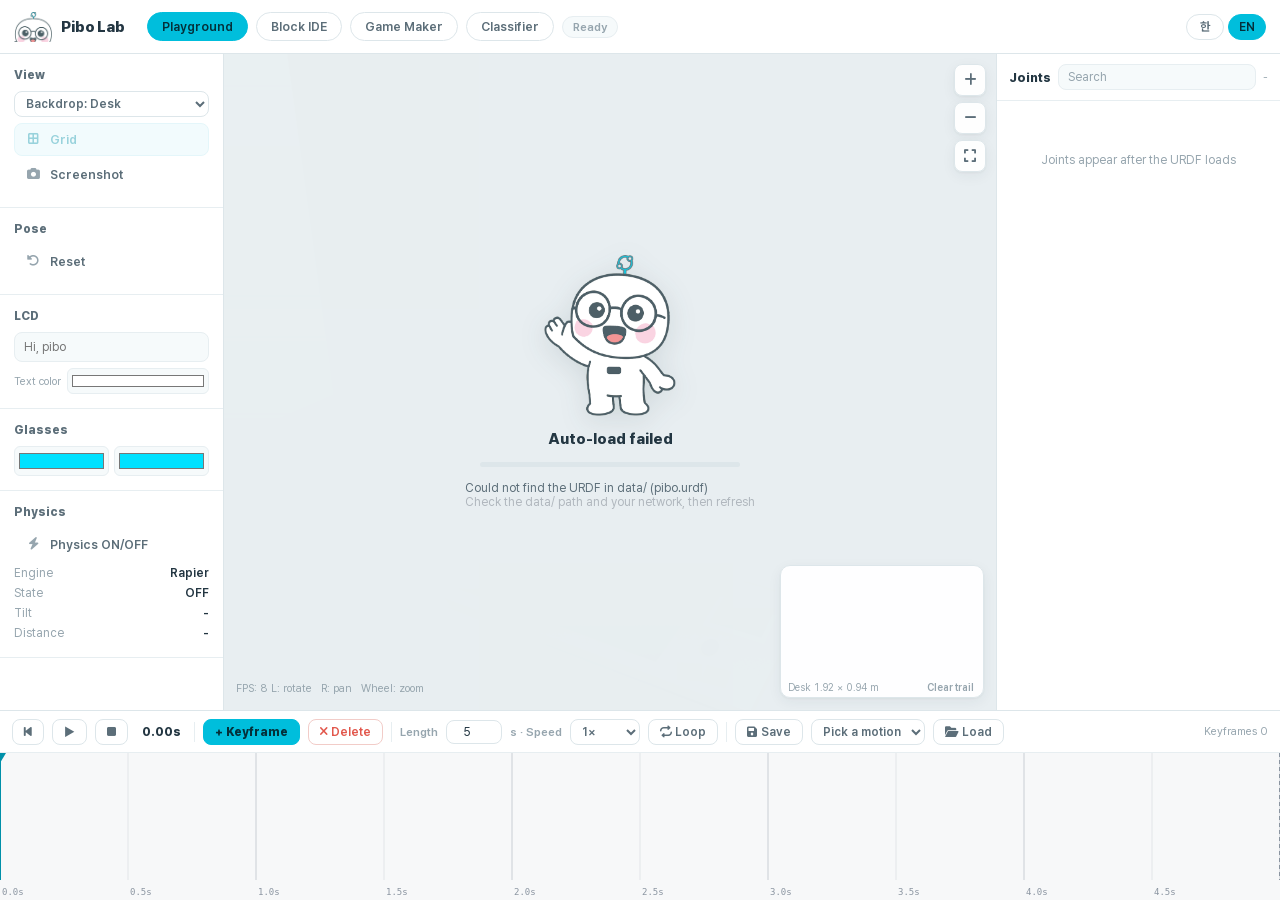
==== commit d9db9316: "update" ====
--- a/index.html
+++ b/index.html
@@ -9,10 +9,10 @@
 <meta property="og:description" content="브라우저에서 PIBO를 조작하고 모션을 만들어 실물 로봇으로 내보내기">
 <meta property="og:image" content="img/og.png">
 <link rel="icon" type="image/png" href="img/favicon.png">
-<link rel="stylesheet" href="fonts/pretendard.css?v=15">
-<link rel="stylesheet" href="css/all.min.css?v=15">
-<script src="lib/three.min.js?v=15"></script>
-<link rel="stylesheet" href="css/style.css?v=15">
+<link rel="stylesheet" href="fonts/pretendard.css?v=16">
+<link rel="stylesheet" href="css/all.min.css?v=16">
+<script src="lib/three.min.js?v=16"></script>
+<link rel="stylesheet" href="css/style.css?v=16">
 </head>
 <body>
 <header>
@@ -20,6 +20,7 @@
   <span class="navlink on">체험툴</span>
   <a class="navlink" href="dev.html">개발툴</a>
   <a class="navlink" href="game.html">게임툴</a>
+  <a class="navlink" href="classify.html">분류툴</a>
   <span class="badge" id="statusBadge">준비</span>
   <span style="flex:1"></span>
 </header>
@@ -28,7 +29,7 @@
   <div class="left">
     <div class="sec">
       <div class="sec-title">뷰</div>
-      <select class="tl-select" id="themeSel" style="width:100%;margin-bottom:6px"><option value="desk">배경: 책상</option><option value="dining">배경: 식탁</option><option value="bench">배경: 작업대</option><option value="road">배경: 주행 매트</option><option value="sumo">배경: 스모 링</option><option value="soccer">배경: 축구장</option><option value="space">배경: 우주 기지</option><option value="kitchen">배경: 주방 조리대</option><option value="plain">배경: 심플</option></select>
+      <select class="tl-select" id="themeSel" style="width:100%;margin-bottom:6px"><option value="desk">배경: 책상</option><option value="dining">배경: 식탁</option><option value="bench">배경: 작업대</option><option value="road">배경: 주행 매트</option><option value="sumo">배경: 스모 링</option><option value="soccer">배경: 축구장</option><option value="kitchen">배경: 주방 조리대</option></select>
       <button class="tb on" id="gridBtn"><i class="ic fa-solid fa-border-all"></i>그리드</button>
       <button class="tb" id="ssBtn"><i class="ic fa-solid fa-camera"></i>스크린샷</button>
     </div>
@@ -146,19 +147,20 @@
   </div>
 </div>
 
-<script src="js/i18n.js?v=15"></script>
-<script src="js/config.js?v=15"></script>
-<script src="js/dom.js?v=15"></script>
-<script src="js/orbit.js?v=15"></script>
-<script src="js/loaders.js?v=15"></script>
-<script src="js/viewer.js?v=15"></script>
-<script src="js/physics.js?v=15"></script>
-<script src="js/backdrop.js?v=15"></script>
-<script src="js/motion.js?v=15"></script>
-<script src="js/pibo_api.js?v=15"></script>
-<script src="js/custom_style.js?v=15"></script>
-<script src="js/motion_names.js?v=15"></script>
-<script src="js/appview.js?v=15"></script>
+<script src="js/i18n.js?v=16"></script>
+<script src="js/config.js?v=16"></script>
+<script src="js/dom.js?v=16"></script>
+<script src="js/orbit.js?v=16"></script>
+<script src="js/loaders.js?v=16"></script>
+<script src="js/viewer.js?v=16"></script>
+<script src="js/physics.js?v=16"></script>
+<script src="js/backdrop.js?v=16"></script>
+<script src="js/backdrop_factory.js?v=16"></script>
+<script src="js/motion.js?v=16"></script>
+<script src="js/pibo_api.js?v=16"></script>
+<script src="js/custom_style.js?v=16"></script>
+<script src="js/motion_names.js?v=16"></script>
+<script src="js/appview.js?v=16"></script>
 
 <script type="module">
   // Rapier3D — lib/rapier.es.js 를 먼저 쓰고, 없을 때만 CDN
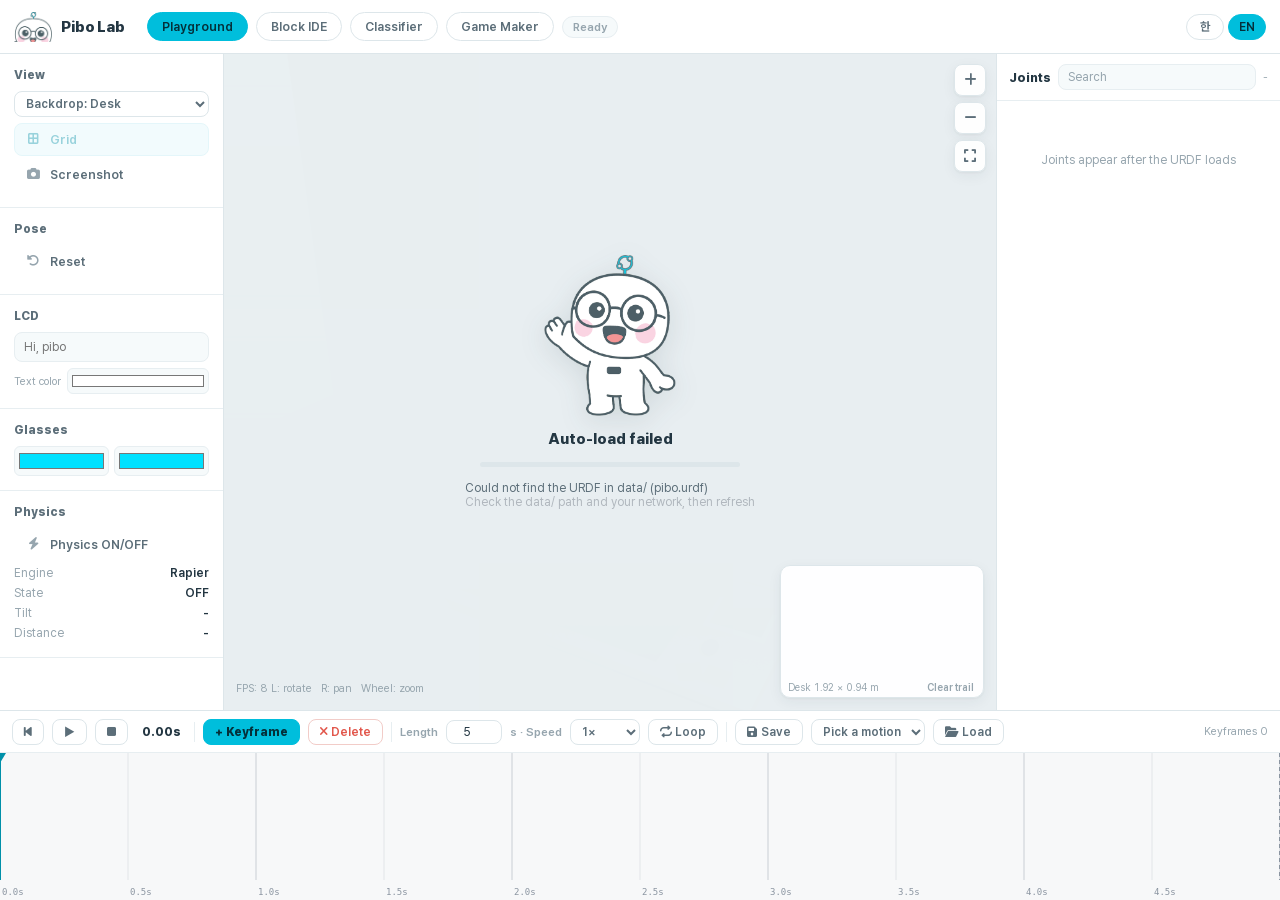
==== commit 3b2f61a0: "update" ====
--- a/index.html
+++ b/index.html
@@ -19,8 +19,8 @@
   <h1><img src="img/pibo-logo.png" alt="PIBO">파이보 랩</h1>
   <span class="navlink on">체험툴</span>
   <a class="navlink" href="dev.html">개발툴</a>
+  <a class="navlink" href="classify.html">분류툴</a>
   <a class="navlink" href="game.html">게임툴</a>
-  <a class="navlink" href="classify.html">분류툴</a>
   <span class="badge" id="statusBadge">준비</span>
   <span style="flex:1"></span>
 </header>
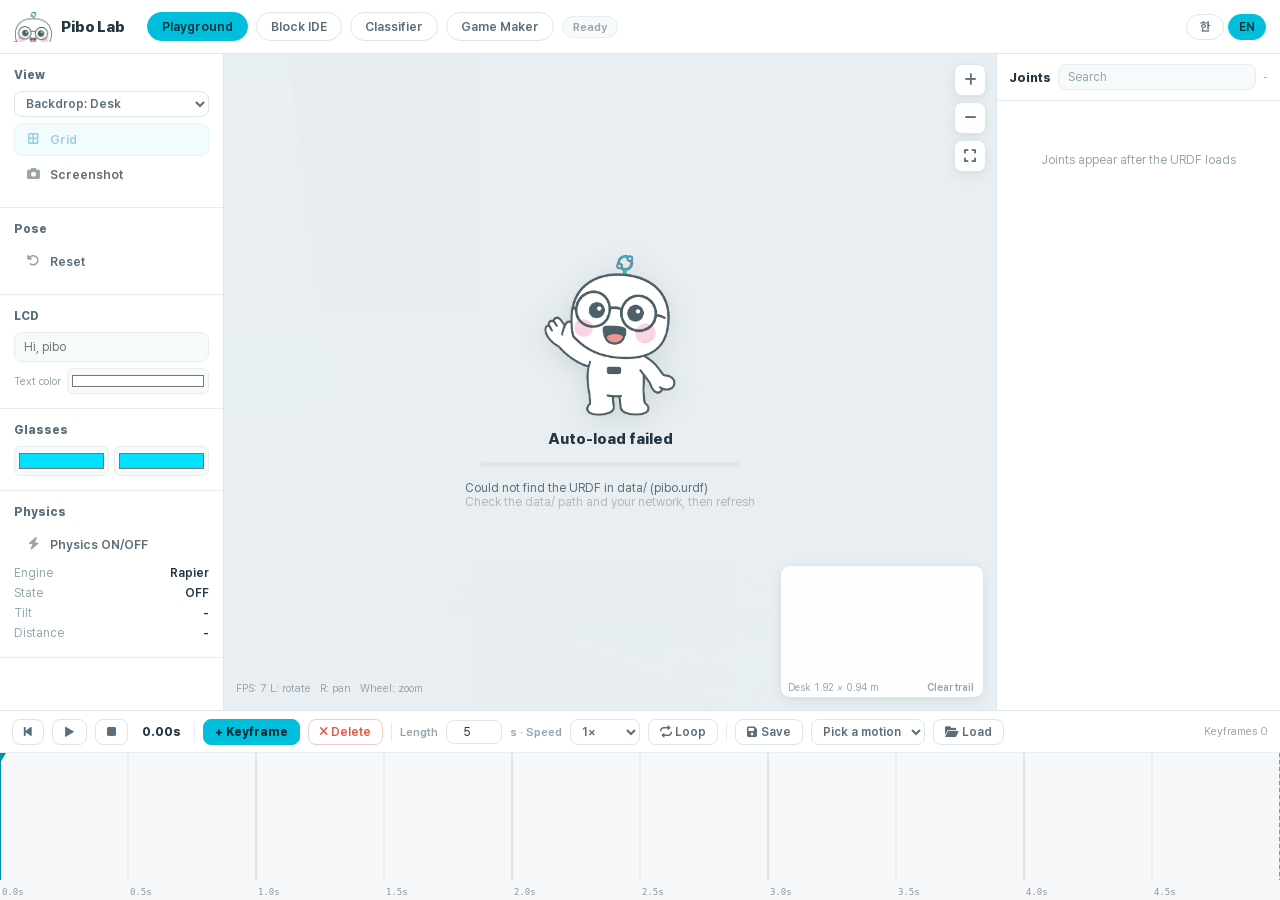
==== commit 7a051b9b: "Add files via upload" ====
--- a/index.html
+++ b/index.html
@@ -19,7 +19,7 @@
   <h1><img src="img/pibo-logo.png" alt="PIBO">파이보 랩</h1>
   <span class="navlink on">체험툴</span>
   <a class="navlink" href="dev.html">개발툴</a>
-  <a class="navlink" href="classify.html">분류툴</a>
+  <a class="navlink" href="classify.html">분류툴</a>
   <a class="navlink" href="game.html">게임툴</a>
   <span class="badge" id="statusBadge">준비</span>
   <span style="flex:1"></span>
@@ -154,7 +154,7 @@
 <script src="js/loaders.js?v=16"></script>
 <script src="js/viewer.js?v=16"></script>
 <script src="js/physics.js?v=16"></script>
-<script src="js/backdrop.js?v=16"></script>
+<script src="js/backdrop.js?v=16"></script>
 <script src="js/backdrop_factory.js?v=16"></script>
 <script src="js/motion.js?v=16"></script>
 <script src="js/pibo_api.js?v=16"></script>
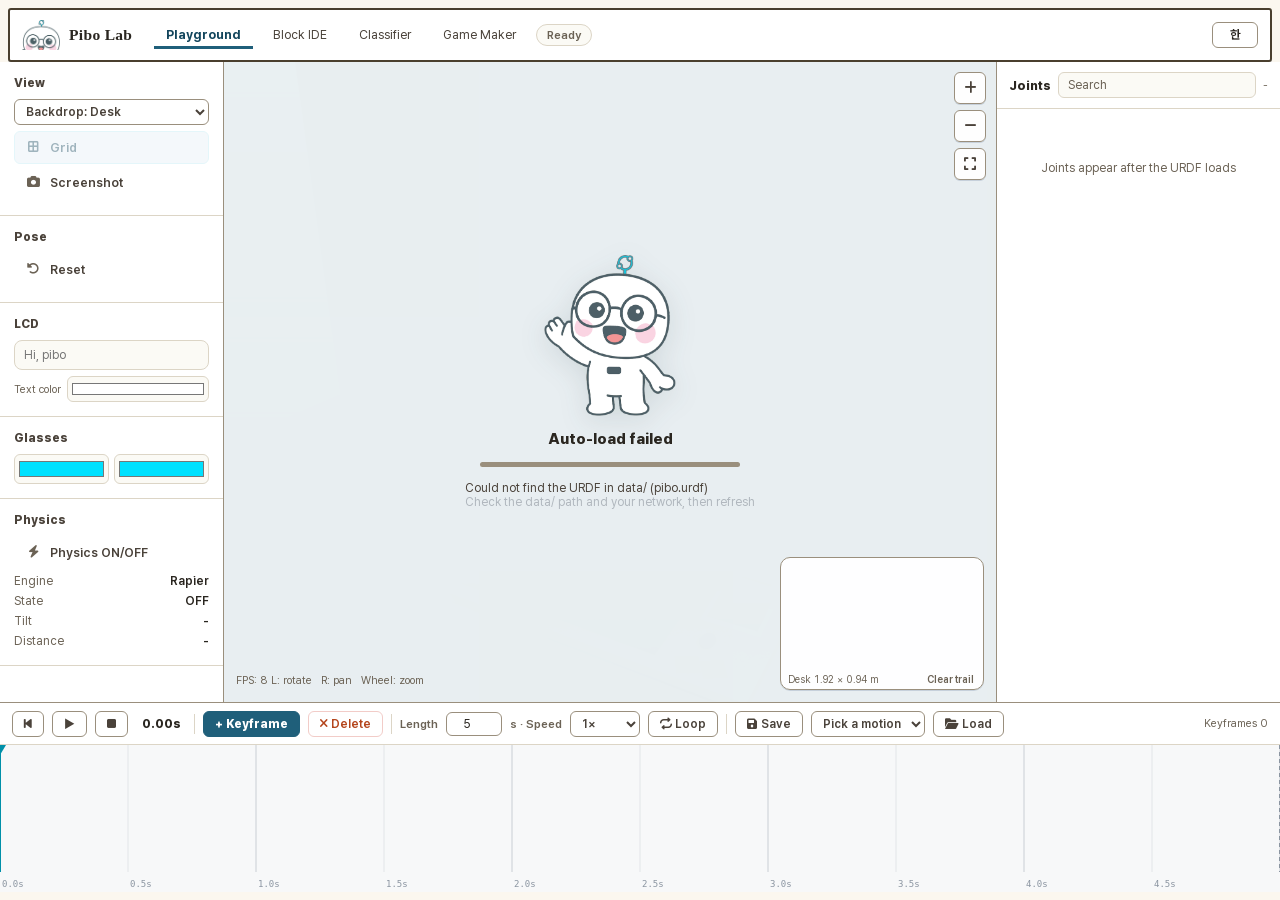
==== commit effd2842: "u" ====
--- a/index.html
+++ b/index.html
@@ -13,6 +13,7 @@
 <link rel="stylesheet" href="css/all.min.css?v=16">
 <script src="lib/three.min.js?v=16"></script>
 <link rel="stylesheet" href="css/style.css?v=16">
+<link rel="stylesheet" href="css/theme-maker.css?v=16">
 </head>
 <body>
 <header>
--- a/css/theme-maker.css
+++ b/css/theme-maker.css
@@ -0,0 +1,119 @@
+/* ═══════════════════════════════════════════════════════════
+   더 메이커 공통 테마 — vapi-od(온디바이스 비전툴)와 같은 결
+   ═══════════════════════════════════════════════════════════
+   두 서비스가 한 제품으로 보이도록 톤을 맞춘다.
+   바꾸는 것은 둘뿐이다: 색 토큰(전체 배경) · 헤더 외곽선.
+   기능·레이아웃·버튼 이름은 건드리지 않는다.
+
+   style.css 뒤에 불러야 한다 (뒤에 온 값이 이긴다).
+   되돌리려면 각 HTML 에서 이 파일 <link> 한 줄만 지우면 된다. */
+
+/* ── 색 토큰 : "학습지" (미색 종이 + 갈색 괘선 + 남색 펜) ── */
+:root {
+  --paper:      #FBF7EF;   /* 활동지 바탕 */
+  --line-d:     #4A3F2E;   /* 표 괘선 (짙은 갈색) */
+  --pen-blue:   #1F5F7A;
+  --pen-blue-d: #12455C;
+  --pen-red:    #B4451C;
+
+  /* 파이보 랩이 쓰던 이름에 학습지 색을 다시 붙인다 */
+  --bg:        var(--paper);
+  --panel:     #FFFFFF;
+  --panel2:    #FBFAF5;
+  --line:      #9A8F7D;
+  --line-soft: #DCD5C6;
+  --ink:       #2A2620;
+  --ink2:      #4A423A;
+  --ink3:      #6B6255;
+  --acc:       var(--pen-blue);
+  --acc-ink:   var(--pen-blue-d);
+  --acc-deep:  #FFFFFF;
+  --acc-soft:  #E6EEF6;
+  --ok:        #2E7D4F;
+  --warn:      var(--pen-red);
+
+  --r-s: 6px;
+  --r-m: 6px;
+  --shadow: 0 1px 0 rgba(44, 74, 124, .18);
+  /* 글자체는 vapi-od 의 고운돋움/고운바탕을 먼저 찾고, 없으면 기존 것을 쓴다.
+     폰트 파일(약 4.2MB)을 넣지 않아도 색·테두리만으로 톤은 맞는다.
+     완전히 맞추려면 vapi-od/view_project/fonts/ 를 pibo-lab/fonts/ 로 복사하고
+     각 HTML 에 <link rel="stylesheet" href="fonts/fonts.css"> 를 넣으면 이 값이 그대로 살아난다. */
+  --sans: 'Gowun Dodum', 'Pretendard Variable', Pretendard, -apple-system, 'Segoe UI', sans-serif;
+  --serif: 'Gowun Batang', 'Nanum Myeongjo', 'Apple SD Gothic Neo', serif;
+}
+
+/* ── 전체 배경 : 미색 종이에 옅은 점무늬 ── */
+body {
+  /* 헤더 상자가 위·좌우로 8px 떠 있는 만큼 아래도 맞춰 준다 */
+  padding-bottom: 8px;
+  background-color: var(--paper);
+  background-image: radial-gradient(rgba(31, 95, 122, .07) 1px, transparent 1px);
+  background-size: 22px 22px;
+}
+
+/* ── 헤더 ──
+   다른 세 페이지(#devTop·#gTop·#cfTop)는 각자 <style> 안에서 헤더를 정의하는데,
+   그 <style> 이 이 파일보다 뒤에 와서 여기 규칙을 덮어쓴다.
+   그래서 넷이 어긋나지 않도록 선택자 앞에 html body 를 붙여 우선순위를 올리고,
+   네 페이지 모두 같은 값으로 통일한다. */
+html body header,
+html body #devTop,
+html body #gTop,
+html body #cfTop {
+  background: #FFFFFF;
+  border: 2px solid var(--line-d);      /* vapi-od 머리표와 같은 외곽선 */
+  border-radius: 3px;
+  box-shadow: 0 1px 0 rgba(44, 74, 124, .18);
+  margin: 8px 8px 0;
+  padding: 0 12px;
+  height: 54px;
+}
+
+/* 서비스명은 명조로 — vapi-od 머리표와 같은 글자체 */
+html body header h1,
+html body #devTop .title,
+html body #cfTop .title,
+html body #gTop .title {
+  font-family: var(--serif);
+  font-weight: 700;
+  letter-spacing: .02em;
+}
+
+/* ── 탭 버튼 : 테두리 없는 밑줄 탭 ──
+   알약처럼 외곽선을 두르지 않고, 선택된 탭만 아래에 남색 줄을 긋는다. */
+html body .navlink {
+  background: transparent;
+  border: none;
+  border-bottom: 3px solid transparent;
+  border-radius: 0;
+  color: var(--ink2);
+  padding: 6px 12px 4px;
+  font-weight: 400;
+}
+html body .navlink:hover {
+  background: transparent;
+  border-color: transparent;
+  border-bottom-color: #CFC7B8;
+  color: var(--ink);
+}
+html body .navlink.on,
+html body .navlink[aria-current] {
+  background: transparent;
+  border-color: transparent;
+  border-bottom-color: var(--pen-blue);
+  color: var(--pen-blue-d);
+  font-weight: 700;
+}
+
+/* ── 자잘한 마감 ── */
+/* 상단 상태 배지도 종이 톤으로 */
+.badge {
+  border-color: var(--line-soft);
+  background: var(--panel2);
+}
+.badge.ok {
+  color: var(--ok);
+  background: #EEF5EF;
+  border-color: #C9DCCB;
+}
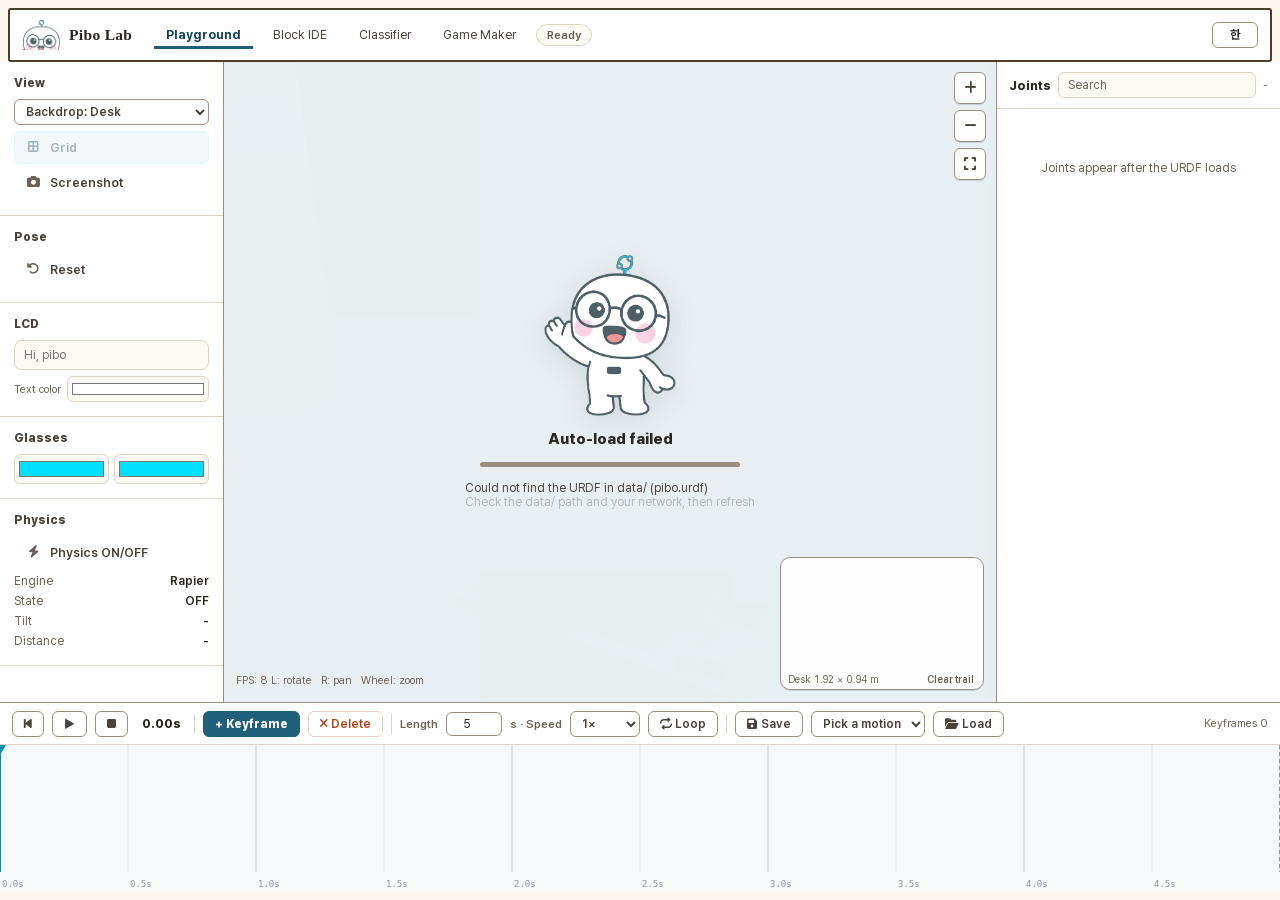
==== commit 3425a646: "세션: 로그아웃 버튼 + 유휴 2시간(하트비트 연장) + 만료 배너 - 상단 바에 아이디와 로그아웃 버튼(js/session.js). /me 로 로그인 상태를   확인해 인증 없이" ====
--- a/index.html
+++ b/index.html
@@ -20,7 +20,7 @@
   <h1><img src="img/pibo-logo.png" alt="PIBO">파이보 랩</h1>
   <span class="navlink on">체험툴</span>
   <a class="navlink" href="dev.html">개발툴</a>
-  <a class="navlink" href="classify.html">분류툴</a>
+  <a class="navlink" href="classify.html">분류툴</a>
   <a class="navlink" href="game.html">게임툴</a>
   <span class="badge" id="statusBadge">준비</span>
   <span style="flex:1"></span>
@@ -155,13 +155,15 @@
 <script src="js/loaders.js?v=16"></script>
 <script src="js/viewer.js?v=16"></script>
 <script src="js/physics.js?v=16"></script>
-<script src="js/backdrop.js?v=16"></script>
+<script src="js/backdrop.js?v=16"></script>
 <script src="js/backdrop_factory.js?v=16"></script>
 <script src="js/motion.js?v=16"></script>
 <script src="js/pibo_api.js?v=16"></script>
 <script src="js/custom_style.js?v=16"></script>
 <script src="js/motion_names.js?v=16"></script>
 <script src="js/appview.js?v=16"></script>
+<script src="js/tour.js?v=17"></script>
+<script src="js/session.js?v=17"></script>
 
 <script type="module">
   // Rapier3D — lib/rapier.es.js 를 먼저 쓰고, 없을 때만 CDN
--- a/css/style.css
+++ b/css/style.css
@@ -157,3 +157,38 @@
 .pc-row{display:flex;align-items:center;gap:6px;padding:3px 0}
 .pc-row label{flex:1;font-size:11px;font-weight:600;color:var(--ink2);white-space:nowrap;overflow:hidden;text-overflow:ellipsis}
 .pc-row input[type=color]{width:34px;height:24px;padding:1px;cursor:pointer;border:1px solid var(--line-soft);border-radius:6px;background:var(--panel2)}
+
+/* ── 튜토리얼 (파이보 말풍선 안내) ── */
+.tour{position:fixed;inset:0;z-index:300}
+.tour-spot{position:fixed;border-radius:10px;pointer-events:none;
+  border:2px solid var(--acc);
+  box-shadow:0 0 0 9999px rgba(35,54,66,.45);   /* 구멍 뚫린 어두운 막 */
+  transition:all .25s ease}
+.tour-bubble{position:fixed;background:var(--panel);border:1px solid var(--line);
+  border-radius:12px;box-shadow:0 8px 24px rgba(35,54,66,.25);padding:13px 14px 11px;
+  display:flex;flex-wrap:wrap;gap:10px;align-items:flex-start;transition:all .25s ease;
+  font-family:var(--sans)}
+.tour-char{width:52px;height:auto;flex-shrink:0}
+.tour-text{flex:1;min-width:0;font-size:13.5px;font-weight:600;color:var(--ink);
+  line-height:1.65;white-space:pre-line;padding-top:2px}
+.tour-foot{width:100%;display:flex;align-items:center;gap:6px;margin-top:2px}
+.tour-dots{flex:1;display:flex;gap:4px;align-items:center}
+.tour-dots .dot{width:6px;height:6px;border-radius:50%;background:var(--line-soft)}
+.tour-dots .dot.on{background:var(--acc)}
+.tour-skip,.tour-next{display:inline-flex;align-items:center;justify-content:center;
+  border:1px solid var(--line);border-radius:8px;background:var(--panel);color:var(--ink2);
+  font-family:var(--sans);font-weight:700;cursor:pointer;transition:all .12s}
+.tour-skip:hover{border-color:var(--acc);color:var(--acc-ink);background:var(--acc-soft)}
+.tour-skip{font-size:11.5px;padding:5px 9px}
+.tour-next{font-size:12.5px;padding:5px 14px;background:var(--acc);color:#fff;border-color:var(--acc)}
+.tour-next:hover{background:var(--acc-ink);border-color:var(--acc-ink)}
+
+/* ── 세션 (아이디 · 로그아웃 · 만료 배너) ── */
+.user-tag{font-size:11.5px;font-weight:700;color:var(--ink3);max-width:120px;overflow:hidden;text-overflow:ellipsis;white-space:nowrap;flex-shrink:0}
+.user-tag.off{text-decoration:line-through;opacity:.6}
+.sess-banner{position:fixed;left:50%;top:64px;transform:translateX(-50%);z-index:250;display:flex;align-items:center;gap:12px;
+  background:#233642;color:#fff;font-size:12.5px;font-weight:600;padding:10px 16px;border-radius:9px;box-shadow:0 6px 20px rgba(0,0,0,.2);
+  max-width:calc(100vw - 24px)}
+.sess-login{color:#fff;background:var(--acc);border-radius:6px;padding:5px 11px;font-weight:700;text-decoration:none;white-space:nowrap}
+.sess-login:hover{background:var(--acc-ink)}
+header h1,#devTop .title,#cfTop .title,#gTop .title{white-space:nowrap}
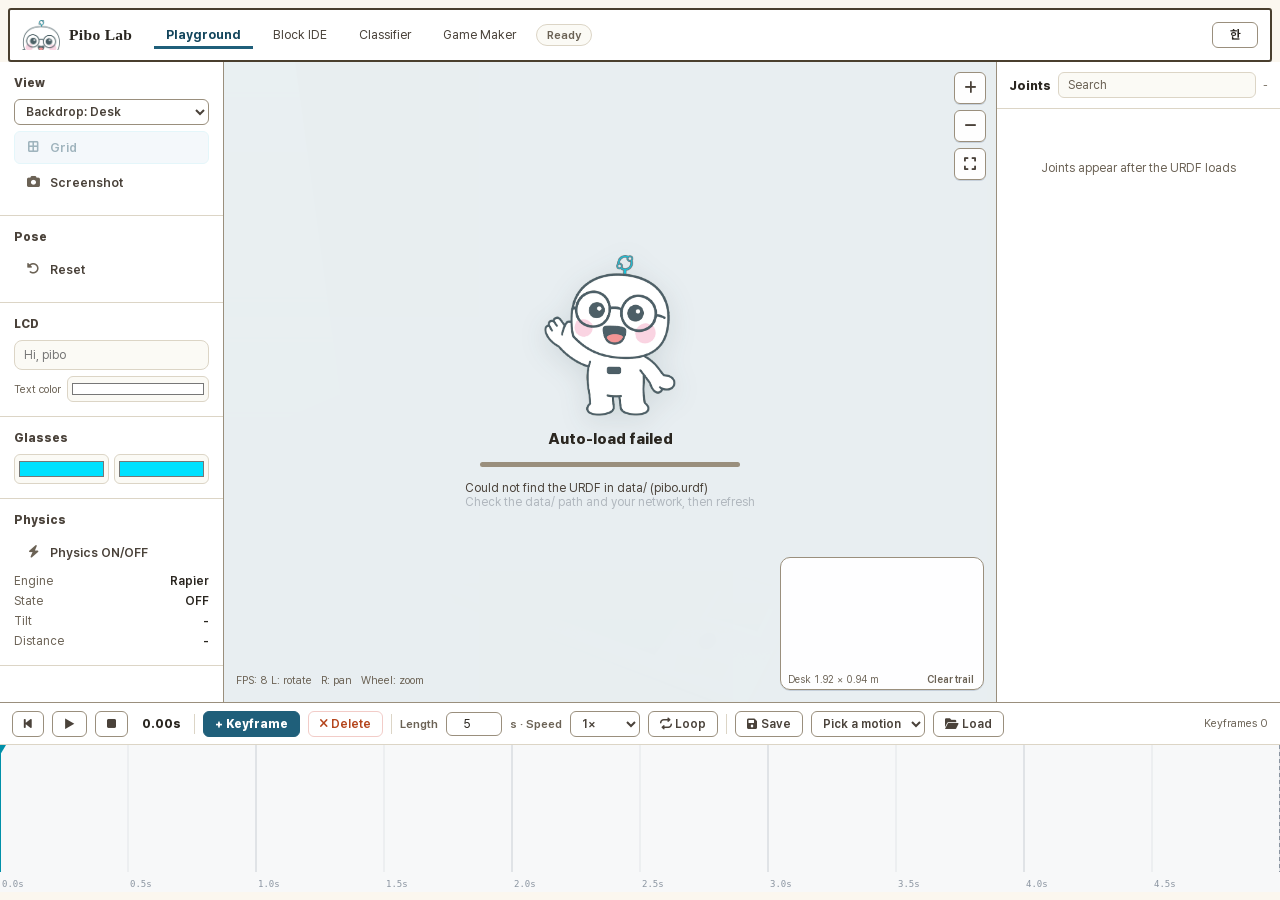
==== commit ed18af80: "줄바꿈 원복 — i18n.js·HTML 의 CRLF 를 원래대로 (공백만 바뀐 diff 제거) Co-Authored-By: Claude Fable 5.1 <noreply@anthr" ====
--- a/index.html
+++ b/index.html
@@ -20,7 +20,7 @@
   <h1><img src="img/pibo-logo.png" alt="PIBO">파이보 랩</h1>
   <span class="navlink on">체험툴</span>
   <a class="navlink" href="dev.html">개발툴</a>
-  <a class="navlink" href="classify.html">분류툴</a>
+  <a class="navlink" href="classify.html">분류툴</a>
   <a class="navlink" href="game.html">게임툴</a>
   <span class="badge" id="statusBadge">준비</span>
   <span style="flex:1"></span>
@@ -155,7 +155,7 @@
 <script src="js/loaders.js?v=16"></script>
 <script src="js/viewer.js?v=16"></script>
 <script src="js/physics.js?v=16"></script>
-<script src="js/backdrop.js?v=16"></script>
+<script src="js/backdrop.js?v=16"></script>
 <script src="js/backdrop_factory.js?v=16"></script>
 <script src="js/motion.js?v=16"></script>
 <script src="js/pibo_api.js?v=16"></script>
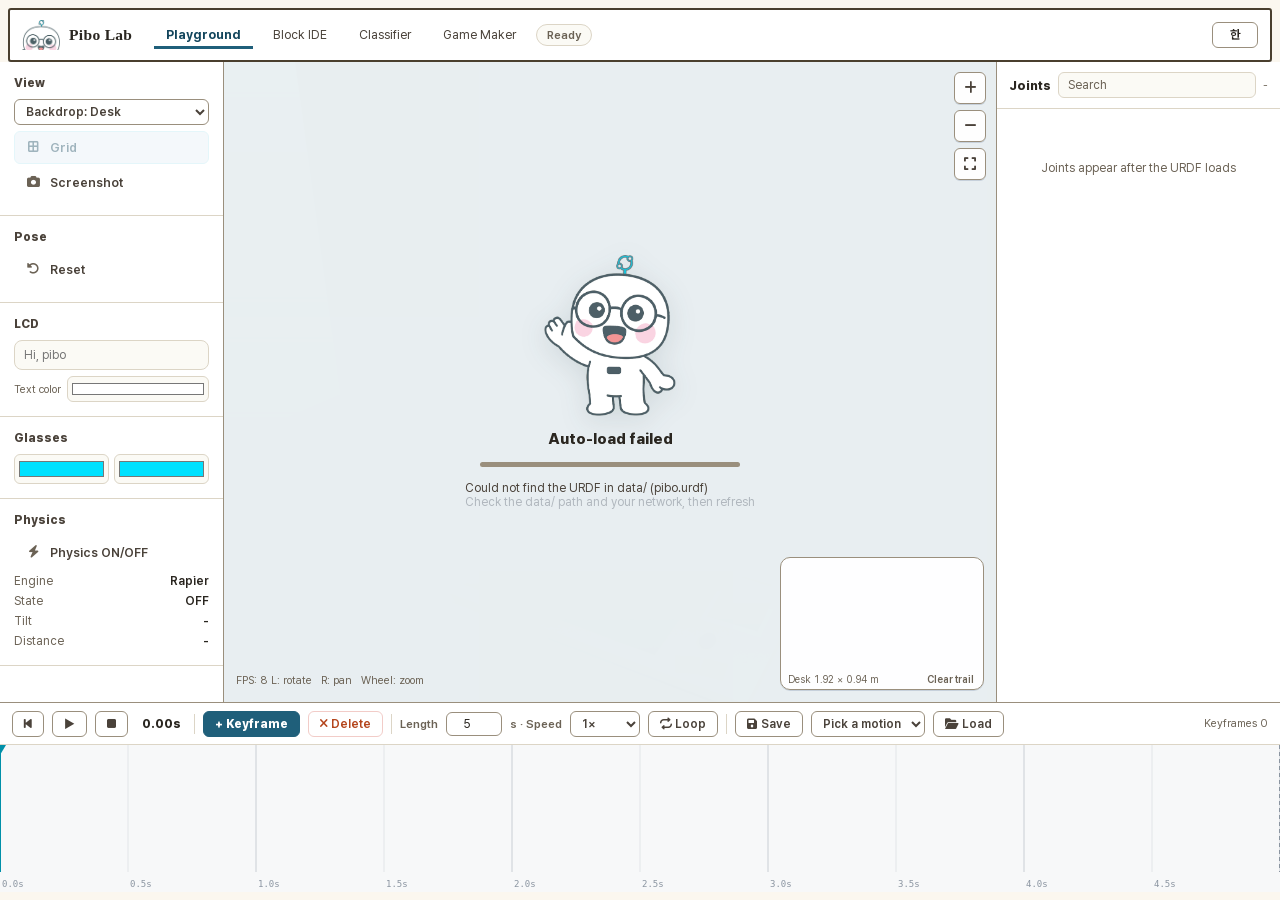
==== commit e25ba0dd: "PWA 매니페스트 추가 — 홈 화면에 앱으로 설치되게 manifest.webmanifest 와 192/512 아이콘(학사모 파이보, 종이색 배경)을 추가하고 4개 페이지·로그인 화" ====
--- a/index.html
+++ b/index.html
@@ -9,6 +9,9 @@
 <meta property="og:description" content="브라우저에서 PIBO를 조작하고 모션을 만들어 실물 로봇으로 내보내기">
 <meta property="og:image" content="img/og.png">
 <link rel="icon" type="image/png" href="img/favicon.png">
+<link rel="manifest" href="manifest.webmanifest">
+<meta name="theme-color" content="#FBF7EF">
+<link rel="apple-touch-icon" href="img/icon-192.png">
 <link rel="stylesheet" href="fonts/pretendard.css?v=16">
 <link rel="stylesheet" href="css/all.min.css?v=16">
 <script src="lib/three.min.js?v=16"></script>
